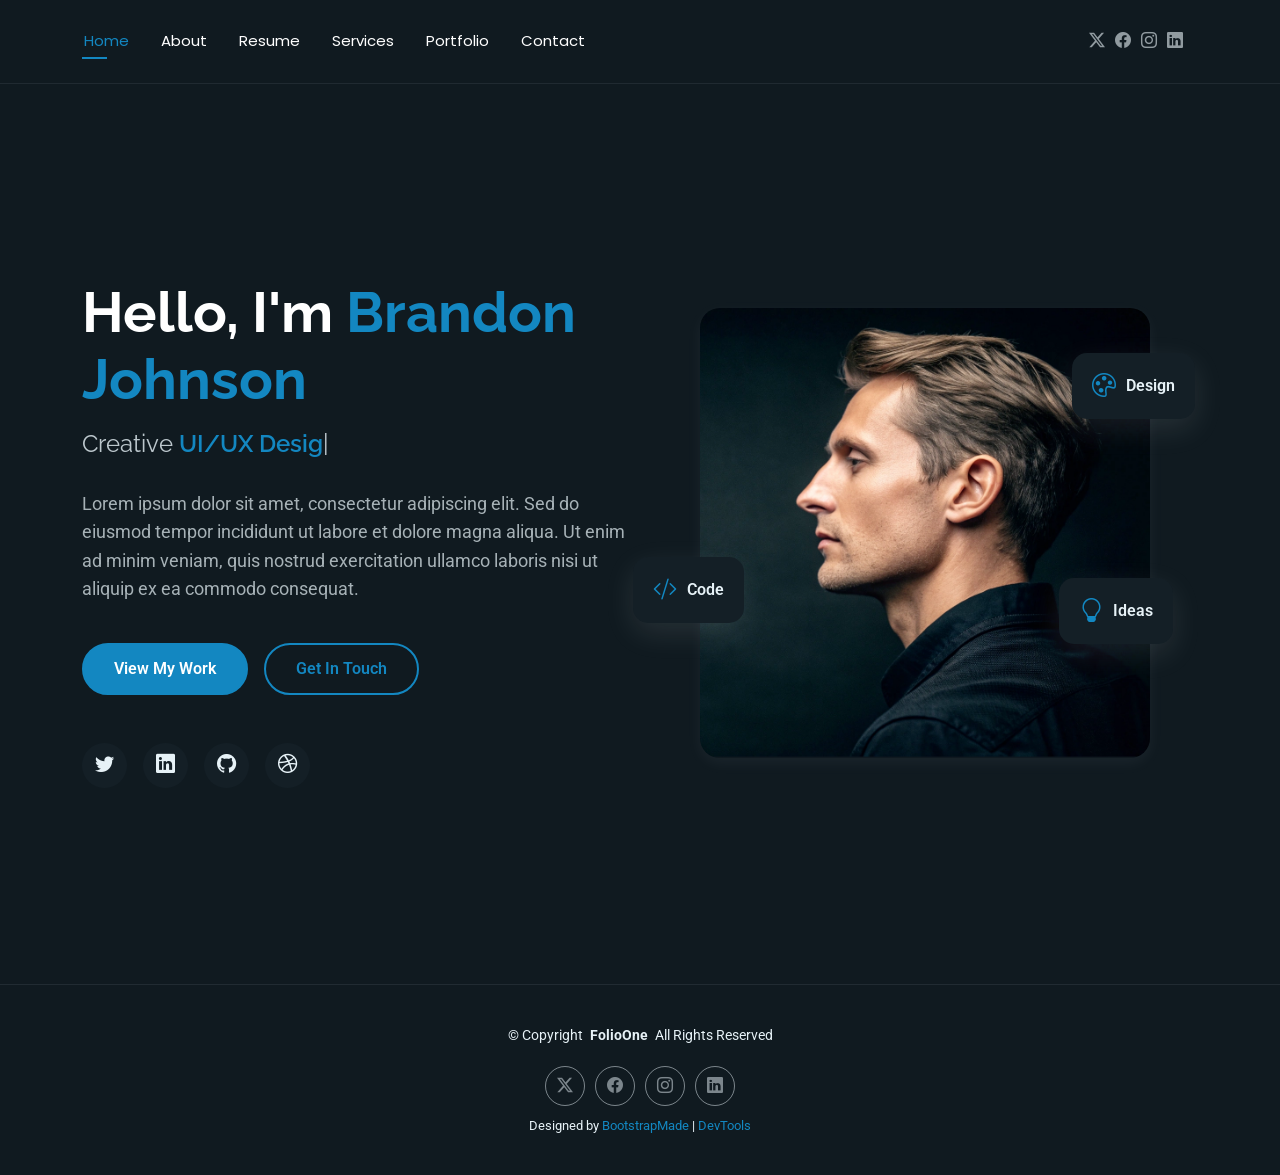
==== index.html @ 41c1fc4c "Summary (required): Add CV template files" ====
<!DOCTYPE html>
<html lang="en">

<head>
  <meta charset="utf-8">
  <meta content="width=device-width, initial-scale=1.0" name="viewport">
  <title>Index - FolioOne Bootstrap Template</title>
  <meta name="description" content="">
  <meta name="keywords" content="">

  <!-- Favicons -->
  <link href="assets/img/favicon.png" rel="icon">
  <link href="assets/img/apple-touch-icon.png" rel="apple-touch-icon">

  <!-- Fonts -->
  <link href="https://fonts.googleapis.com" rel="preconnect">
  <link href="https://fonts.gstatic.com" rel="preconnect" crossorigin>
  <link href="https://fonts.googleapis.com/css2?family=Roboto:ital,wght@0,100;0,300;0,400;0,500;0,700;0,900;1,100;1,300;1,400;1,500;1,700;1,900&family=Poppins:ital,wght@0,100;0,200;0,300;0,400;0,500;0,600;0,700;0,800;0,900;1,100;1,200;1,300;1,400;1,500;1,600;1,700;1,800;1,900&family=Raleway:ital,wght@0,100;0,200;0,300;0,400;0,500;0,600;0,700;0,800;0,900;1,100;1,200;1,300;1,400;1,500;1,600;1,700;1,800;1,900&display=swap" rel="stylesheet">

  <!-- Vendor CSS Files -->
  <link href="assets/vendor/bootstrap/css/bootstrap.min.css" rel="stylesheet">
  <link href="assets/vendor/bootstrap-icons/bootstrap-icons.css" rel="stylesheet">
  <link href="assets/vendor/aos/aos.css" rel="stylesheet">
  <link href="assets/vendor/swiper/swiper-bundle.min.css" rel="stylesheet">
  <link href="assets/vendor/glightbox/css/glightbox.min.css" rel="stylesheet">

  <!-- Main CSS File -->
  <link href="assets/css/main.css" rel="stylesheet">

  <!-- =======================================================
  * Template Name: FolioOne
  * Template URL: https://bootstrapmade.com/folioone-bootstrap-portfolio-website-template/
  * Updated: Aug 23 2025 with Bootstrap v5.3.7
  * Author: BootstrapMade.com
  * License: https://bootstrapmade.com/license/
  ======================================================== -->
</head>

<body class="index-page">

  <header id="header" class="header d-flex align-items-center light-background sticky-top">
    <div class="container position-relative d-flex align-items-center justify-content-between">

      <!-- <a href="index.html" class="logo d-flex align-items-center me-auto me-xl-0">
      <img src="assets/img/logo.webp" alt="">
      <h1 class="sitename">FolioOne</h1> 
    </a> -->

      <nav id="navmenu" class="navmenu">
        <ul>
          <li><a href="index.html" class="active">Home</a></li>
          <li><a href="about.html">About</a></li>
          <li><a href="resume.html">Resume</a></li>
          <li><a href="services.html">Services</a></li>
          <li><a href="portfolio.html">Portfolio</a></li>
          <li><a href="contact.html">Contact</a></li>
        </ul>
        <i class="mobile-nav-toggle d-xl-none bi bi-list"></i>
      </nav>

      <div class="header-social-links">
        <a href="#" class="twitter"><i class="bi bi-twitter-x"></i></a>
        <a href="#" class="facebook"><i class="bi bi-facebook"></i></a>
        <a href="#" class="instagram"><i class="bi bi-instagram"></i></a>
        <a href="#" class="linkedin"><i class="bi bi-linkedin"></i></a>
      </div>

    </div>
  </header>

  <main class="main">

    <!-- Hero Section -->
    <section id="hero" class="hero section">

      <div class="container" data-aos="fade-up" data-aos-delay="100">

        <div class="row gy-4 align-items-center">
          <div class="col-lg-6 order-2 order-lg-1">
            <div class="hero-content">
              <h1 data-aos="fade-up" data-aos-delay="200">Hello, I'm <span class="highlight">Brandon Johnson</span></h1>
              <h2 data-aos="fade-up" data-aos-delay="300">Creative <span class="typed" data-typed-items="UI/UX Designer, Web Developer, Digital Artist, Brand Strategist"></span></h2>
              <p data-aos="fade-up" data-aos-delay="400">Lorem ipsum dolor sit amet, consectetur adipiscing elit. Sed do eiusmod tempor incididunt ut labore et dolore magna aliqua. Ut enim ad minim veniam, quis nostrud exercitation ullamco laboris nisi ut aliquip ex ea commodo consequat.</p>
              <div class="hero-actions" data-aos="fade-up" data-aos-delay="500">
                <a href="portfolio.html" class="btn btn-primary">View My Work</a>
                <a href="contact.html" class="btn btn-outline">Get In Touch</a>
              </div>
              <div class="social-links" data-aos="fade-up" data-aos-delay="600">
                <a href="#"><i class="bi bi-twitter"></i></a>
                <a href="#"><i class="bi bi-linkedin"></i></a>
                <a href="#"><i class="bi bi-github"></i></a>
                <a href="#"><i class="bi bi-dribbble"></i></a>
              </div>
            </div>
          </div>
          <div class="col-lg-6 order-1 order-lg-2">
            <div class="hero-image" data-aos="zoom-in" data-aos-delay="300">
              <div class="image-wrapper">
                <img src="assets/img/profile/profile-square-11.webp" alt="Sarah Mitchell" class="img-fluid">
                <div class="floating-elements">
                  <div class="floating-card design" data-aos="fade-left" data-aos-delay="700">
                    <i class="bi bi-palette"></i>
                    <span>Design</span>
                  </div>
                  <div class="floating-card code" data-aos="fade-right" data-aos-delay="800">
                    <i class="bi bi-code-slash"></i>
                    <span>Code</span>
                  </div>
                  <div class="floating-card creativity" data-aos="fade-up" data-aos-delay="900">
                    <i class="bi bi-lightbulb"></i>
                    <span>Ideas</span>
                  </div>
                </div>
              </div>
            </div>
          </div>
        </div>

      </div>

    </section><!-- /Hero Section -->

  </main>

  <footer id="footer" class="footer">

    <div class="container">
      <div class="copyright text-center ">
        <p>© <span>Copyright</span> <strong class="px-1 sitename">FolioOne</strong> <span>All Rights Reserved<br></span></p>
      </div>
      <div class="social-links d-flex justify-content-center">
        <a href=""><i class="bi bi-twitter-x"></i></a>
        <a href=""><i class="bi bi-facebook"></i></a>
        <a href=""><i class="bi bi-instagram"></i></a>
        <a href=""><i class="bi bi-linkedin"></i></a>
      </div>
      <div class="credits">
        <!-- All the links in the footer should remain intact. -->
        <!-- You can delete the links only if you've purchased the pro version. -->
        <!-- Licensing information: https://bootstrapmade.com/license/ -->
        <!-- Purchase the pro version with working PHP/AJAX contact form: [buy-url] -->
        Designed by <a href="https://bootstrapmade.com/">BootstrapMade</a> | <a href="https://bootstrapmade.com/tools/">DevTools</a>
      </div>
    </div>

  </footer>

  <!-- Scroll Top -->
  <a href="#" id="scroll-top" class="scroll-top d-flex align-items-center justify-content-center"><i class="bi bi-arrow-up-short"></i></a>

  <!-- Preloader -->
  <div id="preloader"></div>

  <!-- Vendor JS Files -->
  <script src="assets/vendor/bootstrap/js/bootstrap.bundle.min.js"></script>
  <script src="assets/vendor/php-email-form/validate.js"></script>
  <script src="assets/vendor/aos/aos.js"></script>
  <script src="assets/vendor/typed.js/typed.umd.js"></script>
  <script src="assets/vendor/waypoints/noframework.waypoints.js"></script>
  <script src="assets/vendor/purecounter/purecounter_vanilla.js"></script>
  <script src="assets/vendor/swiper/swiper-bundle.min.js"></script>
  <script src="assets/vendor/imagesloaded/imagesloaded.pkgd.min.js"></script>
  <script src="assets/vendor/isotope-layout/isotope.pkgd.min.js"></script>
  <script src="assets/vendor/glightbox/js/glightbox.min.js"></script>

  <!-- Main JS File -->
  <script src="assets/js/main.js"></script>

</body>

</html>
---- assets/css/main.css ----
/**
* Template Name: FolioOne
* Template URL: https://bootstrapmade.com/folioone-bootstrap-portfolio-website-template/
* Updated: Aug 23 2025 with Bootstrap v5.3.7
* Author: BootstrapMade.com
* License: https://bootstrapmade.com/license/
*/

/*--------------------------------------------------------------
# Font & Color Variables
# Help: https://bootstrapmade.com/color-system/
--------------------------------------------------------------*/
/* Fonts */
:root {
  --default-font: "Roboto",  system-ui, -apple-system, "Segoe UI", Roboto, "Helvetica Neue", Arial, "Noto Sans", "Liberation Sans", sans-serif, "Apple Color Emoji", "Segoe UI Emoji", "Segoe UI Symbol", "Noto Color Emoji";
  --heading-font: "Raleway",  sans-serif;
  --nav-font: "Poppins",  sans-serif;
}

/* Global Colors - The following color variables are used throughout the website. Updating them here will change the color scheme of the entire website */
:root { 
  --background-color: #101a20; /* Background color for the entire website, including individual sections */
  --default-color: #e7f2f7; /* Default color used for the majority of the text content across the entire website */
  --heading-color: #ffffff; /* Color for headings, subheadings and title throughout the website */
  --accent-color: #1387c1; /* Accent color that represents your brand on the website. It's used for buttons, links, and other elements that need to stand out */
  --surface-color: #141f26; /* The surface color is used as a background of boxed elements within sections, such as cards, icon boxes, or other elements that require a visual separation from the global background. */
  --contrast-color: #ffffff; /* Contrast color for text, ensuring readability against backgrounds of accent, heading, or default colors. */
}

/* Nav Menu Colors - The following color variables are used specifically for the navigation menu. They are separate from the global colors to allow for more customization options */
:root {
  --nav-color: #ffffff;  /* The default color of the main navmenu links */
  --nav-hover-color: #1387c1; /* Applied to main navmenu links when they are hovered over or active */
  --nav-mobile-background-color: #213642; /* Used as the background color for mobile navigation menu */
  --nav-dropdown-background-color: #051117; /* Used as the background color for dropdown items that appear when hovering over primary navigation items */
  --nav-dropdown-color: #e7f2f7; /* Used for navigation links of the dropdown items in the navigation menu. */
  --nav-dropdown-hover-color: #1387c1; /* Similar to --nav-hover-color, this color is applied to dropdown navigation links when they are hovered over. */
}

/* Color Presets - These classes override global colors when applied to any section or element, providing reuse of the sam color scheme. */

.light-background {
  --background-color: #142027;
  --surface-color: #325264;
}

.dark-background {
  --background-color: #0b1419;
  --default-color: #ffffff;
  --heading-color: #ffffff;
  --surface-color: #252525;
  --contrast-color: #ffffff;
}

/* Smooth scroll */
:root {
  scroll-behavior: smooth;
}

/*--------------------------------------------------------------
# General Styling & Shared Classes
--------------------------------------------------------------*/
body {
  color: var(--default-color);
  background-color: var(--background-color);
  font-family: var(--default-font);
}

a {
  color: var(--accent-color);
  text-decoration: none;
  transition: 0.3s;
}

a:hover {
  color: color-mix(in srgb, var(--accent-color), transparent 25%);
  text-decoration: none;
}

h1,
h2,
h3,
h4,
h5,
h6 {
  color: var(--heading-color);
  font-family: var(--heading-font);
}

/* PHP Email Form Messages
------------------------------*/
.php-email-form .error-message {
  display: none;
  background: #df1529;
  color: #ffffff;
  text-align: left;
  padding: 15px;
  margin-bottom: 24px;
  font-weight: 600;
}

.php-email-form .sent-message {
  display: none;
  color: #ffffff;
  background: #059652;
  text-align: center;
  padding: 15px;
  margin-bottom: 24px;
  font-weight: 600;
}

.php-email-form .loading {
  display: none;
  background: var(--surface-color);
  text-align: center;
  padding: 15px;
  margin-bottom: 24px;
}

.php-email-form .loading:before {
  content: "";
  display: inline-block;
  border-radius: 50%;
  width: 24px;
  height: 24px;
  margin: 0 10px -6px 0;
  border: 3px solid var(--accent-color);
  border-top-color: var(--surface-color);
  animation: php-email-form-loading 1s linear infinite;
}

@keyframes php-email-form-loading {
  0% {
    transform: rotate(0deg);
  }

  100% {
    transform: rotate(360deg);
  }
}

/*--------------------------------------------------------------
# Global Header
--------------------------------------------------------------*/
.header {
  --background-color: rgba(255, 255, 255, 0);
  color: var(--default-color);
  background-color: var(--background-color);
  padding: 15px 0;
  transition: all 0.5s;
  z-index: 997;
  border-bottom: 1px solid color-mix(in srgb, var(--default-color), transparent 92%);
}

.header .logo {
  line-height: 1;
}

.header .logo img {
  max-height: 36px;
  margin-right: 8px;
}

.header .logo h1 {
  font-size: 32px;
  margin: 0;
  font-weight: 400;
  color: var(--heading-color);
}

.header .header-social-links {
  padding-right: 15px;
}

.header .header-social-links a {
  color: color-mix(in srgb, var(--default-color), transparent 40%);
  padding-left: 6px;
  display: inline-block;
  transition: 0.3s;
  font-size: 16px;
}

.header .header-social-links a:hover {
  color: var(--default-color);
}

.header .header-social-links a i {
  line-height: 0px;
}

@media (max-width: 1200px) {
  .header .logo {
    order: 1;
  }

  .header .header-social-links {
    order: 2;
  }

  .header .navmenu {
    order: 3;
  }
}

/* Global Header on Scroll
------------------------------*/
.scrolled .header {
  --background-color: rgba(16, 26, 32, 0.9);
}

/*--------------------------------------------------------------
# Navigation Menu
--------------------------------------------------------------*/
/* Desktop Navigation */
@media (min-width: 1200px) {
  .navmenu {
    padding: 0;
  }

  .navmenu ul {
    margin: 0;
    padding: 0;
    display: flex;
    list-style: none;
    align-items: center;
  }

  .navmenu li {
    position: relative;
  }

  .navmenu>ul>li {
    white-space: nowrap;
    padding: 15px 28px 15px 0;
  }

  .navmenu>ul>li:last-child {
    padding-right: 0;
  }

  .navmenu a,
  .navmenu a:focus {
    color: var(--nav-color);
    font-size: 15px;
    padding: 0 2px;
    font-family: var(--nav-font);
    font-weight: 400;
    display: flex;
    align-items: center;
    justify-content: space-between;
    white-space: nowrap;
    transition: 0.3s;
    position: relative;
  }

  .navmenu a i,
  .navmenu a:focus i {
    font-size: 12px;
    line-height: 0;
    margin-left: 5px;
    transition: 0.3s;
  }

  .navmenu>ul>li>a:before {
    content: "";
    position: absolute;
    height: 2px;
    bottom: -6px;
    left: 0;
    background-color: var(--nav-hover-color);
    visibility: hidden;
    width: 0px;
    transition: all 0.3s ease-in-out 0s;
  }

  .navmenu a:hover:before,
  .navmenu li:hover>a:before,
  .navmenu .active:before {
    visibility: visible;
    width: 25px;
  }

  .navmenu li:hover>a,
  .navmenu .active,
  .navmenu .active:focus {
    color: var(--nav-hover-color);
  }

  .navmenu .dropdown ul {
    margin: 0;
    padding: 10px 0;
    background: var(--nav-dropdown-background-color);
    display: block;
    position: absolute;
    visibility: hidden;
    left: -5px;
    top: 130%;
    opacity: 0;
    transition: 0.3s;
    border-radius: 4px;
    z-index: 99;
    box-shadow: 0px 0px 30px rgba(0, 0, 0, 0.1);
  }

  .navmenu .dropdown ul li {
    min-width: 200px;
  }

  .navmenu .dropdown ul a {
    padding: 10px 20px;
    font-size: 15px;
    text-transform: none;
    color: var(--nav-dropdown-color);
  }

  .navmenu .dropdown ul a i {
    font-size: 12px;
  }

  .navmenu .dropdown ul a:hover,
  .navmenu .dropdown ul .active:hover,
  .navmenu .dropdown ul li:hover>a {
    color: var(--nav-dropdown-hover-color);
  }

  .navmenu .dropdown:hover>ul {
    opacity: 1;
    top: 100%;
    visibility: visible;
  }

  .navmenu .dropdown .dropdown ul {
    top: 0;
    left: -90%;
    visibility: hidden;
  }

  .navmenu .dropdown .dropdown:hover>ul {
    opacity: 1;
    top: 0;
    left: -100%;
    visibility: visible;
  }
}

/* Mobile Navigation */
@media (max-width: 1199px) {
  .mobile-nav-toggle {
    color: var(--nav-color);
    font-size: 28px;
    line-height: 0;
    margin-right: 10px;
    cursor: pointer;
    transition: color 0.3s;
  }

  .navmenu {
    padding: 0;
    z-index: 9997;
  }

  .navmenu ul {
    display: none;
    list-style: none;
    position: absolute;
    inset: 60px 20px 20px 20px;
    padding: 10px 0;
    margin: 0;
    border-radius: 6px;
    background-color: var(--nav-mobile-background-color);
    border: 1px solid color-mix(in srgb, var(--default-color), transparent 90%);
    box-shadow: none;
    overflow-y: auto;
    transition: 0.3s;
    z-index: 9998;
  }

  .navmenu a,
  .navmenu a:focus {
    color: var(--nav-dropdown-color);
    padding: 10px 20px;
    font-family: var(--nav-font);
    font-size: 17px;
    font-weight: 500;
    display: flex;
    align-items: center;
    justify-content: space-between;
    white-space: nowrap;
    transition: 0.3s;
  }

  .navmenu a i,
  .navmenu a:focus i {
    font-size: 12px;
    line-height: 0;
    margin-left: 5px;
    width: 30px;
    height: 30px;
    display: flex;
    align-items: center;
    justify-content: center;
    border-radius: 50%;
    transition: 0.3s;
    background-color: color-mix(in srgb, var(--accent-color), transparent 90%);
  }

  .navmenu a i:hover,
  .navmenu a:focus i:hover {
    background-color: var(--accent-color);
    color: var(--contrast-color);
  }

  .navmenu a:hover,
  .navmenu .active,
  .navmenu .active:focus {
    color: var(--nav-dropdown-hover-color);
  }

  .navmenu .active i,
  .navmenu .active:focus i {
    background-color: var(--accent-color);
    color: var(--contrast-color);
    transform: rotate(180deg);
  }

  .navmenu .dropdown ul {
    position: static;
    display: none;
    z-index: 99;
    padding: 10px 0;
    margin: 10px 20px;
    background-color: var(--nav-dropdown-background-color);
    transition: all 0.5s ease-in-out;
  }

  .navmenu .dropdown ul ul {
    background-color: rgba(33, 37, 41, 0.1);
  }

  .navmenu .dropdown>.dropdown-active {
    display: block;
    background-color: rgba(33, 37, 41, 0.03);
  }

  .mobile-nav-active {
    overflow: hidden;
  }

  .mobile-nav-active .mobile-nav-toggle {
    color: #fff;
    position: absolute;
    font-size: 32px;
    top: 15px;
    right: 15px;
    margin-right: 0;
    z-index: 9999;
  }

  .mobile-nav-active .navmenu {
    position: fixed;
    overflow: hidden;
    inset: 0;
    background: rgba(33, 37, 41, 0.8);
    transition: 0.3s;
  }

  .mobile-nav-active .navmenu>ul {
    display: block;
  }
}

/*--------------------------------------------------------------
# Global Footer
--------------------------------------------------------------*/
.footer {
  color: var(--default-color);
  background-color: var(--background-color);
  font-size: 14px;
  padding: 40px 0;
  position: relative;
  border-top: 1px solid color-mix(in srgb, var(--default-color), transparent 92%);
}

.footer .copyright p {
  margin-bottom: 0;
}

.footer .social-links {
  margin-top: 20px;
}

.footer .social-links a {
  display: flex;
  align-items: center;
  justify-content: center;
  width: 40px;
  height: 40px;
  border-radius: 50%;
  border: 1px solid color-mix(in srgb, var(--default-color), transparent 50%);
  font-size: 16px;
  color: color-mix(in srgb, var(--default-color), transparent 50%);
  margin: 0 5px;
  transition: 0.3s;
}

.footer .social-links a:hover {
  color: var(--accent-color);
  border-color: var(--accent-color);
}

.footer .credits {
  margin-top: 10px;
  font-size: 13px;
  text-align: center;
}

/*--------------------------------------------------------------
# Preloader
--------------------------------------------------------------*/
#preloader {
  position: fixed;
  inset: 0;
  z-index: 9999;
  overflow: hidden;
  background-color: var(--background-color);
  transition: all 0.6s ease-out;
  width: 100%;
  height: 100vh;
}

#preloader:before,
#preloader:after {
  content: "";
  position: absolute;
  border: 4px solid var(--accent-color);
  border-radius: 50%;
  animation: animate-preloader 2s cubic-bezier(0, 0.2, 0.8, 1) infinite;
}

#preloader:after {
  animation-delay: -0.5s;
}

@keyframes animate-preloader {
  0% {
    width: 10px;
    height: 10px;
    top: calc(50% - 5px);
    left: calc(50% - 5px);
    opacity: 1;
  }

  100% {
    width: 72px;
    height: 72px;
    top: calc(50% - 36px);
    left: calc(50% - 36px);
    opacity: 0;
  }
}

/*--------------------------------------------------------------
# Scroll Top Button
--------------------------------------------------------------*/
.scroll-top {
  position: fixed;
  visibility: hidden;
  opacity: 0;
  right: 15px;
  bottom: -15px;
  z-index: 99999;
  background-color: var(--accent-color);
  width: 44px;
  height: 44px;
  border-radius: 50px;
  transition: all 0.4s;
}

.scroll-top i {
  font-size: 24px;
  color: var(--contrast-color);
  line-height: 0;
}

.scroll-top:hover {
  background-color: color-mix(in srgb, var(--accent-color), transparent 20%);
  color: var(--contrast-color);
}

.scroll-top.active {
  visibility: visible;
  opacity: 1;
  bottom: 15px;
}

/*--------------------------------------------------------------
# Disable aos animation delay on mobile devices
--------------------------------------------------------------*/
@media screen and (max-width: 768px) {
  [data-aos-delay] {
    transition-delay: 0 !important;
  }
}

/*--------------------------------------------------------------
# Global Page Titles & Breadcrumbs
--------------------------------------------------------------*/
.page-title {
  color: var(--default-color);
  background-color: var(--background-color);
  position: relative;
}

.page-title .heading {
  padding: 80px 0;
  border-top: 1px solid color-mix(in srgb, var(--default-color), transparent 90%);
}

.page-title .heading h1 {
  font-size: 38px;
  font-weight: 700;
}

.page-title nav {
  background-color: color-mix(in srgb, var(--default-color), transparent 96%);
  padding: 20px 0;
}

.page-title nav ol {
  display: flex;
  flex-wrap: wrap;
  list-style: none;
  padding: 0;
  margin: 0;
  font-size: 16px;
  font-weight: 400;
}

.page-title nav ol li+li {
  padding-left: 10px;
}

.page-title nav ol li+li::before {
  content: "/";
  display: inline-block;
  padding-right: 10px;
  color: color-mix(in srgb, var(--default-color), transparent 70%);
}

/*--------------------------------------------------------------
# Global Sections
--------------------------------------------------------------*/
section,
.section {
  color: var(--default-color);
  background-color: var(--background-color);
  padding: 60px 0;
  scroll-margin-top: 100px;
  overflow: clip;
}

@media (max-width: 1199px) {

  section,
  .section {
    scroll-margin-top: 66px;
  }
}

/*--------------------------------------------------------------
# Global Section Titles
--------------------------------------------------------------*/
.section-title {
  text-align: center;
  padding-bottom: 60px;
  position: relative;
}

.section-title h2 {
  font-size: 3.5rem;
  font-weight: 400;
  line-height: 1.2;
  color: var(--heading-color);
  margin-bottom: 1.5rem;
  letter-spacing: -1px;
}

@media (max-width: 768px) {
  .section-title h2 {
    font-size: 2.5rem;
  }
}

.section-title p {
  font-size: 1.125rem;
  line-height: 1.8;
  color: color-mix(in srgb, var(--default-color), transparent 25%);
  max-width: 900px;
  margin: 0 auto;
  text-wrap: balance;
}

/*--------------------------------------------------------------
# Hero Section
--------------------------------------------------------------*/
.hero {
  padding: 80px 0;
  min-height: 100vh;
  display: flex;
  align-items: center;
}

.hero .hero-content h1 {
  font-size: 3.5rem;
  font-weight: 700;
  margin-bottom: 1rem;
  line-height: 1.2;
}

.hero .hero-content h1 .highlight {
  color: var(--accent-color);
  position: relative;
}

.hero .hero-content h1 .highlight::after {
  content: "";
  position: absolute;
  bottom: 0;
  left: 0;
  width: 100%;
  height: 3px;
  background: linear-gradient(90deg, var(--accent-color), color-mix(in srgb, var(--accent-color), transparent 50%));
  border-radius: 2px;
}

@media (max-width: 768px) {
  .hero .hero-content h1 {
    font-size: 2.5rem;
  }
}

.hero .hero-content h2 {
  font-size: 1.5rem;
  font-weight: 400;
  margin-bottom: 2rem;
  color: color-mix(in srgb, var(--default-color), transparent 20%);
}

.hero .hero-content h2 .typed {
  color: var(--accent-color);
  font-weight: 600;
}

@media (max-width: 768px) {
  .hero .hero-content h2 {
    font-size: 1.25rem;
  }
}

.hero .hero-content p {
  font-size: 1.1rem;
  line-height: 1.6;
  margin-bottom: 2.5rem;
  color: color-mix(in srgb, var(--default-color), transparent 30%);
}

.hero .hero-actions {
  display: flex;
  gap: 1rem;
  margin-bottom: 3rem;
}

.hero .hero-actions .btn {
  padding: 12px 30px;
  border-radius: 50px;
  font-weight: 600;
  text-decoration: none;
  transition: all 0.3s ease;
  border: 2px solid;
}

.hero .hero-actions .btn.btn-primary {
  background: var(--accent-color);
  color: var(--contrast-color);
  border-color: var(--accent-color);
}

.hero .hero-actions .btn.btn-primary:hover {
  background: color-mix(in srgb, var(--accent-color), black 15%);
  border-color: color-mix(in srgb, var(--accent-color), black 15%);
  transform: translateY(-2px);
}

.hero .hero-actions .btn.btn-outline {
  background: transparent;
  color: var(--accent-color);
  border-color: var(--accent-color);
}

.hero .hero-actions .btn.btn-outline:hover {
  transform: translateY(-2px);
}

@media (max-width: 576px) {
  .hero .hero-actions {
    flex-direction: column;
  }

  .hero .hero-actions .btn {
    text-align: center;
  }
}

.hero .social-links {
  display: flex;
  gap: 1rem;
}

.hero .social-links a {
  width: 45px;
  height: 45px;
  background: var(--surface-color);
  border-radius: 50%;
  display: flex;
  align-items: center;
  justify-content: center;
  color: var(--default-color);
  font-size: 1.2rem;
  transition: all 0.3s ease;
}

.hero .social-links a:hover {
  background: var(--accent-color);
  color: var(--contrast-color);
  transform: translateY(-3px);
  box-shadow: 0 8px 25px color-mix(in srgb, var(--accent-color), transparent 70%);
}

.hero .hero-image {
  position: relative;
}

.hero .hero-image .image-wrapper {
  position: relative;
  max-width: 450px;
  margin: 0 auto;
}

.hero .hero-image .image-wrapper img {
  border-radius: 20px;
  box-shadow: 0 5px 15px color-mix(in srgb, var(--default-color), transparent 95%);
  transition: transform 0.3s ease;
}

.hero .hero-image .image-wrapper img:hover {
  transform: scale(1.02);
}

.hero .hero-image .floating-elements {
  position: absolute;
  top: 0;
  left: 0;
  right: 0;
  bottom: 0;
  pointer-events: none;
}

.hero .hero-image .floating-elements .floating-card {
  position: absolute;
  background: var(--surface-color);
  padding: 15px 20px;
  border-radius: 15px;
  box-shadow: 0 10px 30px color-mix(in srgb, var(--default-color), transparent 90%);
  display: flex;
  align-items: center;
  gap: 10px;
  font-weight: 600;
  animation: float 3s ease-in-out infinite;
}

.hero .hero-image .floating-elements .floating-card i {
  font-size: 1.5rem;
  color: var(--accent-color);
}

.hero .hero-image .floating-elements .floating-card.design {
  top: 10%;
  right: -10%;
  animation-delay: 0s;
}

.hero .hero-image .floating-elements .floating-card.code {
  bottom: 30%;
  left: -15%;
  animation-delay: 1s;
}

.hero .hero-image .floating-elements .floating-card.creativity {
  top: 60%;
  right: -5%;
  animation-delay: 2s;
}

@media (max-width: 992px) {
  .hero .hero-image .floating-elements .floating-card {
    display: none;
  }
}

@keyframes float {

  0%,
  100% {
    transform: translateY(0px);
  }

  50% {
    transform: translateY(-10px);
  }
}

@media (max-width: 992px) {
  .hero .hero-content {
    text-align: center;
    margin-bottom: 3rem;
  }
}

/*--------------------------------------------------------------
# About Section
--------------------------------------------------------------*/
.about .intro-content .eyebrow {
  display: inline-block;
  letter-spacing: 0.12em;
  text-transform: uppercase;
  font-size: 12px;
  color: color-mix(in srgb, var(--default-color), transparent 40%);
  margin-bottom: 16px;
}

.about .intro-content .headline {
  font-family: var(--heading-font);
  font-weight: 300;
  line-height: 1.2;
  font-size: clamp(28px, 4vw, 44px);
  margin: 0 0 24px 0;
}

.about .intro-content .lead {
  font-size: 18px;
  line-height: 1.8;
  color: color-mix(in srgb, var(--default-color), transparent 10%);
  margin-bottom: 24px;
}

.about .intro-content p {
  line-height: 1.8;
  margin-bottom: 24px;
  color: color-mix(in srgb, var(--default-color), transparent 5%);
}

.about .intro-content .cta-group {
  display: flex;
  gap: 24px;
  align-items: center;
  margin-top: 24px;
}

.about .intro-content .cta-group .btn-ghost {
  display: inline-flex;
  align-items: center;
  gap: 8px;
  padding: 12px 18px;
  border-radius: 6px;
  color: var(--accent-color);
  background: color-mix(in srgb, var(--accent-color), transparent 92%);
  border: 1px solid color-mix(in srgb, var(--accent-color), transparent 70%);
  transition: 0.3s ease-in-out;
}

.about .intro-content .cta-group .btn-ghost:hover,
.about .intro-content .cta-group .btn-ghost:focus {
  color: var(--contrast-color);
  background: var(--accent-color);
  border-color: var(--accent-color);
  outline: none;
  box-shadow: 0 0 0 3px color-mix(in srgb, var(--accent-color), transparent 70%);
}

.about .intro-content .cta-group .link-underline {
  display: inline-flex;
  align-items: center;
  gap: 8px;
  position: relative;
  color: var(--accent-color);
  padding-bottom: 4px;
  transition: 0.3s ease-in-out;
}

.about .intro-content .cta-group .link-underline::after {
  content: "";
  position: absolute;
  left: 0;
  right: 0;
  bottom: 0;
  height: 1px;
  background: color-mix(in srgb, var(--accent-color), transparent 40%);
  transform: scaleX(0.4);
  transform-origin: left;
  transition: 0.3s ease-in-out;
}

.about .intro-content .cta-group .link-underline:hover,
.about .intro-content .cta-group .link-underline:focus {
  color: color-mix(in srgb, var(--accent-color), transparent 10%);
  outline: none;
}

.about .intro-content .cta-group .link-underline:hover::after,
.about .intro-content .cta-group .link-underline:focus::after {
  transform: scaleX(1);
}

.about .profile-figure {
  margin: 0;
}

.about .profile-figure .profile-photo {
  width: 88%;
  max-width: 440px;
  border-radius: 18px;
  box-shadow: 0 10px 30px color-mix(in srgb, var(--default-color), transparent 92%);
  transform: translateY(0);
  transition: transform 0.3s ease-in-out;
}

.about .profile-figure .profile-caption {
  margin-top: 24px;
  display: flex;
  align-items: center;
  justify-content: center;
}

.about .profile-figure .profile-caption .meta {
  font-size: 14px;
  color: color-mix(in srgb, var(--default-color), transparent 20%);
}

.about .profile-figure .profile-caption .meta .funfact {
  font-size: 13px;
  margin-top: 4px;
  color: color-mix(in srgb, var(--default-color), transparent 35%);
}

.about .profile-figure:hover .profile-photo {
  transform: translateY(-4px);
}

.about .skill-item {
  padding: 24px;
  border-radius: 6px;
  transition: 0.3s ease-in-out;
  background: color-mix(in srgb, var(--surface-color), var(--accent-color) 2%);
  border: 1px solid color-mix(in srgb, var(--default-color), transparent 88%);
  height: 100%;
}

.about .skill-item i {
  font-size: 24px;
  color: var(--accent-color);
  margin-bottom: 16px;
  display: inline-block;
}

.about .skill-item h3 {
  font-size: 16px;
  margin-bottom: 6px;
  font-weight: 500;
}

.about .skill-item p {
  margin: 0;
  font-size: 14px;
  color: color-mix(in srgb, var(--default-color), transparent 25%);
}

.about .skill-item:hover {
  transform: translateY(-3px);
  border-color: color-mix(in srgb, var(--accent-color), transparent 60%);
  box-shadow: 0 10px 30px color-mix(in srgb, var(--default-color), transparent 92%);
}

.about .timeline-item {
  position: relative;
  padding-left: 26px;
}

.about .timeline-item time {
  display: inline-block;
  font-size: 12px;
  letter-spacing: 0.08em;
  text-transform: uppercase;
  color: color-mix(in srgb, var(--default-color), transparent 45%);
  margin-bottom: 6px;
}

.about .timeline-item h4 {
  font-size: 18px;
  font-weight: 400;
  margin: 0 0 6px;
}

.about .timeline-item p {
  font-size: 14px;
  color: color-mix(in srgb, var(--default-color), transparent 25%);
  margin: 0;
}

.about .timeline-item .dot {
  position: absolute;
  left: 0;
  top: 4px;
  width: 10px;
  height: 10px;
  border-radius: 50%;
  background: var(--accent-color);
  box-shadow: 0 0 0 6px color-mix(in srgb, var(--accent-color), transparent 80%);
}

.about .personal-quote {
  padding: 24px 0;
}

.about .personal-quote p {
  font-family: var(--heading-font);
  font-weight: 300;
  font-size: clamp(20px, 3vw, 28px);
  line-height: 1.5;
  color: color-mix(in srgb, var(--default-color), transparent 5%);
  margin: 0 auto;
  max-width: 800px;
}

.about .fact-pill {
  display: flex;
  align-items: center;
  justify-content: center;
  gap: 10px;
  padding: 10px 14px;
  border-radius: 999px;
  border: 1px solid color-mix(in srgb, var(--default-color), transparent 85%);
  background: var(--surface-color);
  color: color-mix(in srgb, var(--default-color), transparent 10%);
  transition: 0.3s ease-in-out;
}

.about .fact-pill i {
  color: var(--accent-color);
}

.about .fact-pill span {
  font-size: 14px;
}

.about .fact-pill:hover {
  transform: translateY(-2px);
  border-color: color-mix(in srgb, var(--accent-color), transparent 60%);
  box-shadow: 0 10px 30px color-mix(in srgb, var(--default-color), transparent 92%);
}

.about .fact-pill:focus-within {
  box-shadow: 0 0 0 3px color-mix(in srgb, var(--accent-color), transparent 70%);
}

@media (max-width: 992px) {
  .about .profile-figure {
    text-align: center !important;
  }

  .about .profile-figure .profile-photo {
    width: 72%;
  }

  .about .intro-content .cta-group {
    flex-wrap: wrap;
  }
}

@media (max-width: 576px) {
  .about .profile-figure .profile-photo {
    width: 100%;
  }
}

/*--------------------------------------------------------------
# Skills Section
--------------------------------------------------------------*/
.skills .skill-box {
  background-color: var(--surface-color);
  padding: 2rem;
  border-radius: 8px;
  box-shadow: 0 0 20px rgba(0, 0, 0, 0.05);
}

.skills .skill-box h3 {
  font-size: 1.2rem;
  margin-bottom: 1rem;
  font-weight: 600;
}

.skills .skill-box p {
  font-size: 0.9rem;
  margin-bottom: 0.8rem;
  opacity: 0.6;
}

.skills .skill-box .progress {
  background-color: color-mix(in srgb, var(--accent-color), transparent 85%);
  border-radius: 50px;
  height: 8px;
  margin-top: 5px;
  overflow: hidden;
}

.skills .skill-box .progress .progress-bar {
  background-color: var(--accent-color);
  height: 100%;
  position: relative;
  border-radius: 50px;
  transition: 0.9s;
  width: 1px;
}

/*--------------------------------------------------------------
# Stats Section
--------------------------------------------------------------*/
.stats .avatars {
  position: relative;
}

.stats .avatars img {
  width: 60px;
  height: 60px;
  border: 3px solid var(--accent-color);
  margin-right: -15px;
  transition: transform 0.3s ease;
}

.stats .avatars img:hover {
  transform: translateY(-5px);
  z-index: 2;
}

.stats .counters h2 {
  color: var(--heading-color);
  font-size: 48px;
  font-weight: 700;
  margin-bottom: 10px;
}

.stats .counters h2 span {
  display: inline-block;
}

.stats .counters p {
  color: var(--default-color);
  font-size: 18px;
  margin: 0;
  opacity: 0.9;
}

@media (max-width: 991px) {
  .stats .row {
    text-align: center;
  }

  .stats .avatars {
    justify-content: center;
    margin-bottom: 40px;
  }

  .stats .counters h2 {
    font-size: 36px;
  }

  .stats .counters p {
    font-size: 16px;
  }

  .stats .counters .col-md-4 {
    margin-bottom: 30px;
  }

  .stats .counters .col-md-4:last-child {
    margin-bottom: 0;
  }
}

@media (max-width: 576px) {
  .stats {
    padding: 60px 0;
  }

  .stats .avatars {
    flex-wrap: wrap;
    justify-content: center;
  }

  .stats .avatars img {
    margin: 0 -8px;
  }
}

/*--------------------------------------------------------------
# Testimonials Section
--------------------------------------------------------------*/
.testimonials .testimonials-carousel,
.testimonials .testimonials-slider {
  overflow: hidden;
}

.testimonials .testimonial-item .testimonial-content {
  border-left: 3px solid var(--accent-color);
  padding-left: 30px;
}

.testimonials .testimonial-item .testimonial-img {
  border-radius: 50%;
  border: 4px solid var(--background-color);
  margin: 0 auto;
}

.testimonials .testimonial-item h3 {
  font-size: 20px;
  font-weight: bold;
  margin: 10px 0 5px 0;
}

.testimonials .testimonial-item h4 {
  font-size: 14px;
  color: color-mix(in srgb, var(--default-color), transparent 40%);
  margin: 0 0 10px 0;
}

.testimonials .testimonial-item .stars i {
  color: #ffc107;
  margin: 0 1px;
}

.testimonials .testimonial-item .quote-icon-left,
.testimonials .testimonial-item .quote-icon-right {
  color: color-mix(in srgb, var(--accent-color), transparent 50%);
  font-size: 26px;
  line-height: 0;
}

.testimonials .testimonial-item .quote-icon-left {
  display: inline-block;
  left: -5px;
  position: relative;
}

.testimonials .testimonial-item .quote-icon-right {
  display: inline-block;
  right: -5px;
  position: relative;
  top: 10px;
  transform: scale(-1, -1);
}

.testimonials .testimonial-item p {
  font-style: italic;
}

.testimonials .swiper-wrapper {
  height: auto;
}

.testimonials .swiper-pagination {
  margin-top: 30px;
  position: relative;
}

.testimonials .swiper-pagination .swiper-pagination-bullet {
  width: 12px;
  height: 12px;
  background-color: color-mix(in srgb, var(--default-color), transparent 85%);
  opacity: 1;
}

.testimonials .swiper-pagination .swiper-pagination-bullet-active {
  background-color: var(--accent-color);
}

/*--------------------------------------------------------------
# Resume Section
--------------------------------------------------------------*/
.resume .resume-item {
  margin-bottom: 3rem;
}

.resume .resume-item .resume-title {
  font-size: 1.75rem;
  font-weight: 700;
  margin-bottom: 1.5rem;
  padding-bottom: 1.5rem;
  position: relative;
  color: var(--heading-color);
}

.resume .resume-item .resume-title::after {
  content: "";
  position: absolute;
  display: block;
  width: 50px;
  height: 3px;
  background: var(--accent-color);
  bottom: 0;
  left: 0;
}

.resume .resume-item .resume-content {
  padding-left: 1.25rem;
  border-left: 2px solid color-mix(in srgb, var(--accent-color), transparent 85%);
}

.resume .resume-item article {
  position: relative;
  margin-bottom: 2.5rem;
}

.resume .resume-item article::before {
  content: "";
  position: absolute;
  width: 16px;
  height: 16px;
  border-radius: 50%;
  left: -1.8rem;
  top: 0.25rem;
  background: var(--background-color);
  border: 2px solid var(--accent-color);
}

.resume .resume-item article h4 {
  font-size: 1.25rem;
  font-weight: 600;
  margin-bottom: 0.5rem;
  color: var(--heading-color);
}

.resume .resume-item article h5 {
  font-size: 1rem;
  background: color-mix(in srgb, var(--accent-color), transparent 92%);
  padding: 0.375rem 0.75rem;
  display: inline-block;
  font-weight: 600;
  margin: 0.5rem 0;
  color: var(--accent-color);
  border-radius: 4px;
}

.resume .resume-item article .institution,
.resume .resume-item article .company {
  font-size: 1rem;
  margin-bottom: 1rem;
  color: color-mix(in srgb, var(--default-color), transparent 25%);
}

.resume .resume-item article p {
  margin-bottom: 1rem;
}

.resume .resume-item article ul {
  padding-left: 1.25rem;
  margin-bottom: 0;
}

.resume .resume-item article ul li {
  padding-bottom: 0.75rem;
  position: relative;
}

.resume .resume-item article ul li:last-child {
  padding-bottom: 0;
}

.resume .skill-item {
  margin-bottom: 2rem;
}

.resume .skill-item h4 {
  font-size: 1rem;
  font-weight: 600;
  margin-bottom: 0.75rem;
  color: var(--heading-color);
}

.resume .skill-item .progress {
  height: 0.75rem;
  background-color: color-mix(in srgb, var(--accent-color), transparent 92%);
  border-radius: 1rem;
  overflow: visible;
}

.resume .skill-item .progress .progress-bar {
  background-color: var(--accent-color);
  position: relative;
  border-radius: 1rem;
  width: 0;
  transition: width 1s ease;
}

.resume .skill-item .progress .progress-bar::after {
  content: attr(aria-valuenow) "%";
  position: absolute;
  right: 0;
  top: -1.75rem;
  font-size: 0.875rem;
  font-weight: 600;
  color: var(--accent-color);
}

@media (max-width: 991.98px) {
  .resume .resume-item {
    margin-bottom: 2rem;
  }
}

@media (max-width: 767.98px) {
  .resume .resume-content {
    padding-left: 1rem !important;
  }

  .resume article::before {
    left: -2rem !important;
  }
}

/*--------------------------------------------------------------
# Services Section
--------------------------------------------------------------*/
.services .service-item {
  display: flex;
  background-color: var(--surface-color);
  border-radius: 12px;
  padding: 2rem;
  height: 100%;
  position: relative;
  overflow: hidden;
  box-shadow: 0 5px 20px rgba(0, 0, 0, 0.03);
  transition: all 0.4s ease;
}

.services .service-item::before {
  content: "";
  position: absolute;
  left: 0;
  top: 0;
  height: 100%;
  width: 4px;
  background-color: var(--accent-color);
  transform: scaleY(0);
  transform-origin: bottom;
  transition: transform 0.4s cubic-bezier(0.65, 0, 0.35, 1);
}

.services .service-item:hover {
  box-shadow: 0 10px 30px rgba(0, 0, 0, 0.08);
  transform: translateY(-5px);
}

.services .service-item:hover::before {
  transform: scaleY(1);
}

.services .service-item:hover .service-icon {
  background-color: var(--accent-color);
  color: var(--contrast-color);
  transform: rotateY(180deg);
}

.services .service-item:hover .service-icon i {
  transform: rotateY(180deg);
}

.services .service-item:hover .service-link i {
  transform: translateX(5px);
}

.services .service-icon {
  flex-shrink: 0;
  width: 70px;
  height: 70px;
  border-radius: 12px;
  background-color: color-mix(in srgb, var(--accent-color), transparent 90%);
  color: var(--accent-color);
  display: flex;
  align-items: center;
  justify-content: center;
  margin-right: 1.5rem;
  transition: all 0.5s ease;
}

.services .service-icon i {
  font-size: 2rem;
  transition: transform 0.5s ease;
}

.services .service-content {
  flex-grow: 1;
}

.services .service-content h3 {
  font-size: 1.4rem;
  margin-bottom: 1rem;
  font-weight: 700;
  color: var(--heading-color);
}

.services .service-content p {
  margin-bottom: 1.25rem;
  color: color-mix(in srgb, var(--default-color), transparent 20%);
}

.services .service-link {
  display: inline-flex;
  align-items: center;
  color: var(--accent-color);
  font-weight: 600;
  text-decoration: none;
  transition: color 0.3s ease;
}

.services .service-link span {
  margin-right: 0.5rem;
}

.services .service-link i {
  transition: transform 0.3s ease;
}

.services .service-link:hover {
  color: color-mix(in srgb, var(--accent-color), transparent 25%);
}

@media (max-width: 767.98px) {
  .services .service-item {
    padding: 1.5rem;
    margin-bottom: 1rem;
  }

  .services .service-icon {
    width: 60px;
    height: 60px;
    margin-right: 1rem;
  }

  .services .service-icon i {
    font-size: 1.5rem;
  }

  .services .service-content h3 {
    font-size: 1.2rem;
    margin-bottom: 0.75rem;
  }

  .services .service-content p {
    margin-bottom: 1rem;
    font-size: 0.95rem;
  }
}

@media (max-width: 575.98px) {
  .services .service-item {
    flex-direction: column;
    text-align: center;
  }

  .services .service-item::before {
    width: 100%;
    height: 4px;
    transform: scaleX(0);
    transform-origin: left;
  }

  .services .service-item:hover::before {
    transform: scaleX(1);
  }

  .services .service-icon {
    margin-right: 0;
    margin-bottom: 1.25rem;
  }

  .services .service-link {
    justify-content: center;
  }
}

/*--------------------------------------------------------------
# Service Details Section
--------------------------------------------------------------*/
.service-details .service-hero {
  margin-bottom: 4rem;
}

.service-details .service-hero .service-meta {
  display: flex;
  align-items: center;
  gap: 1rem;
  margin-bottom: 1.5rem;
}

.service-details .service-hero .service-meta .service-category {
  background: color-mix(in srgb, var(--accent-color), transparent 85%);
  color: var(--accent-color);
  padding: 0.5rem 1rem;
  border-radius: 20px;
  font-size: 0.85rem;
  font-weight: 500;
  letter-spacing: 0.5px;
}

.service-details .service-hero .service-meta .reading-time {
  color: color-mix(in srgb, var(--default-color), transparent 50%);
  font-size: 0.9rem;
  font-weight: 300;
}

.service-details .service-hero h1 {
  font-size: 3.5rem;
  font-weight: 300;
  line-height: 1.2;
  margin-bottom: 1.5rem;
  color: var(--heading-color);
  letter-spacing: -0.02em;
}

.service-details .service-hero .service-description {
  font-size: 1.25rem;
  line-height: 1.7;
  color: color-mix(in srgb, var(--default-color), transparent 25%);
  font-weight: 300;
  margin: 0;
}

.service-details .service-visual {
  margin-bottom: 4rem;
  overflow: hidden;
  border-radius: 4px;
}

.service-details .service-visual img {
  width: 100%;
  height: 400px;
  object-fit: cover;
  transition: transform 0.5s ease;
}

.service-details .service-visual img:hover {
  transform: scale(1.02);
}

.service-details .service-narrative {
  margin-bottom: 5rem;
}

.service-details .service-narrative h3 {
  font-size: 2rem;
  font-weight: 300;
  margin-bottom: 2rem;
  color: var(--heading-color);
  letter-spacing: -0.01em;
}

.service-details .service-narrative p {
  font-size: 1.1rem;
  line-height: 1.8;
  margin-bottom: 2rem;
  color: var(--default-color);
  font-weight: 300;
}

.service-details .benefits-grid {
  display: grid;
  grid-template-columns: repeat(auto-fit, minmax(280px, 1fr));
  gap: 2.5rem;
  margin-top: 3rem;
}

.service-details .benefits-grid .benefit-card {
  text-align: center;
  padding: 0;
}

.service-details .benefits-grid .benefit-card .benefit-icon {
  width: 60px;
  height: 60px;
  background: color-mix(in srgb, var(--accent-color), transparent 90%);
  border-radius: 50%;
  display: flex;
  align-items: center;
  justify-content: center;
  margin: 0 auto 1.5rem;
  transition: all 0.3s ease;
}

.service-details .benefits-grid .benefit-card .benefit-icon i {
  font-size: 1.5rem;
  color: var(--accent-color);
}

.service-details .benefits-grid .benefit-card:hover .benefit-icon {
  background: var(--accent-color);
  transform: translateY(-2px);
}

.service-details .benefits-grid .benefit-card:hover .benefit-icon i {
  color: var(--contrast-color);
}

.service-details .benefits-grid .benefit-card h4 {
  font-size: 1.2rem;
  font-weight: 400;
  margin-bottom: 1rem;
  color: var(--heading-color);
}

.service-details .benefits-grid .benefit-card p {
  font-size: 1rem;
  line-height: 1.6;
  color: color-mix(in srgb, var(--default-color), transparent 30%);
  margin: 0;
}

.service-details .timeline-section {
  margin-bottom: 4rem;
}

.service-details .timeline-section h3 {
  font-size: 2rem;
  font-weight: 300;
  margin-bottom: 3rem;
  color: var(--heading-color);
  letter-spacing: -0.01em;
}

.service-details .timeline-section .timeline {
  position: relative;
}

.service-details .timeline-section .timeline::before {
  content: "";
  position: absolute;
  left: 30px;
  top: 0;
  bottom: 0;
  width: 1px;
  background: color-mix(in srgb, var(--default-color), transparent 85%);
}

.service-details .timeline-section .timeline .timeline-item {
  position: relative;
  padding-left: 80px;
  margin-bottom: 3rem;
}

.service-details .timeline-section .timeline .timeline-item:last-child {
  margin-bottom: 0;
}

.service-details .timeline-section .timeline .timeline-item .timeline-marker {
  position: absolute;
  left: 0;
  top: 0;
  width: 60px;
  height: 60px;
  background: var(--surface-color);
  border: 2px solid color-mix(in srgb, var(--accent-color), transparent 70%);
  border-radius: 50%;
  display: flex;
  align-items: center;
  justify-content: center;
  z-index: 1;
}

.service-details .timeline-section .timeline .timeline-item .timeline-marker span {
  font-size: 1.2rem;
  font-weight: 500;
  color: var(--accent-color);
}

.service-details .timeline-section .timeline .timeline-item .timeline-content h4 {
  font-size: 1.3rem;
  font-weight: 400;
  margin-bottom: 0.75rem;
  color: var(--heading-color);
}

.service-details .timeline-section .timeline .timeline-item .timeline-content p {
  font-size: 1rem;
  line-height: 1.6;
  margin-bottom: 0.5rem;
  color: var(--default-color);
}

.service-details .timeline-section .timeline .timeline-item .timeline-content small {
  color: color-mix(in srgb, var(--default-color), transparent 40%);
  font-size: 0.9rem;
  font-weight: 500;
}

.service-details .service-sidebar {
  padding-left: 2rem;
}

@media (max-width: 992px) {
  .service-details .service-sidebar {
    padding-left: 0;
    margin-top: 4rem;
  }
}

.service-details .overview-card,
.service-details .success-story,
.service-details .consultation-form {
  background: var(--surface-color);
  border-radius: 8px;
  padding: 2.5rem;
  margin-bottom: 2.5rem;
  border: 1px solid color-mix(in srgb, var(--default-color), transparent 93%);
  transition: all 0.3s ease;
}

.service-details .overview-card:hover,
.service-details .success-story:hover,
.service-details .consultation-form:hover {
  border-color: color-mix(in srgb, var(--accent-color), transparent 80%);
}

.service-details .overview-card .overview-header h4 {
  font-size: 1.4rem;
  font-weight: 400;
  margin-bottom: 2rem;
  color: var(--heading-color);
}

.service-details .overview-card .overview-stats {
  display: grid;
  grid-template-columns: repeat(3, 1fr);
  gap: 1.5rem;
  margin-bottom: 2rem;
}

.service-details .overview-card .overview-stats .stat-item {
  text-align: center;
}

.service-details .overview-card .overview-stats .stat-item .stat-number {
  font-size: 2rem;
  font-weight: 300;
  color: var(--accent-color);
  line-height: 1;
  margin-bottom: 0.5rem;
}

.service-details .overview-card .overview-stats .stat-item .stat-label {
  font-size: 0.85rem;
  color: color-mix(in srgb, var(--default-color), transparent 40%);
  font-weight: 500;
  text-transform: uppercase;
  letter-spacing: 0.5px;
}

.service-details .overview-card .overview-details {
  border-top: 1px solid color-mix(in srgb, var(--default-color), transparent 90%);
  padding-top: 1.5rem;
}

.service-details .overview-card .overview-details .detail-row {
  display: flex;
  justify-content: space-between;
  align-items: center;
  margin-bottom: 1rem;
}

.service-details .overview-card .overview-details .detail-row:last-child {
  margin-bottom: 0;
}

.service-details .overview-card .overview-details .detail-row .detail-label {
  font-size: 0.95rem;
  color: color-mix(in srgb, var(--default-color), transparent 30%);
  font-weight: 400;
}

.service-details .overview-card .overview-details .detail-row .detail-value {
  font-size: 0.95rem;
  color: var(--heading-color);
  font-weight: 500;
}

.service-details .success-story .story-quote p {
  font-size: 1.1rem;
  line-height: 1.7;
  color: color-mix(in srgb, var(--default-color), transparent 20%);
  font-style: italic;
  margin-bottom: 2rem;
}

.service-details .success-story .story-author {
  display: flex;
  align-items: center;
  gap: 1rem;
  margin-bottom: 1.5rem;
}

.service-details .success-story .story-author .author-avatar {
  width: 50px;
  height: 50px;
  border-radius: 50%;
  object-fit: cover;
}

.service-details .success-story .story-author .author-details h5 {
  font-size: 1rem;
  font-weight: 500;
  margin-bottom: 0.25rem;
  color: var(--heading-color);
}

.service-details .success-story .story-author .author-details span {
  display: block;
  font-size: 0.9rem;
  color: color-mix(in srgb, var(--default-color), transparent 40%);
  margin-bottom: 0.25rem;
}

.service-details .success-story .story-author .author-details small {
  font-size: 0.8rem;
  color: color-mix(in srgb, var(--default-color), transparent 50%);
}

.service-details .success-story .story-metrics {
  display: grid;
  grid-template-columns: repeat(2, 1fr);
  gap: 1rem;
  padding-top: 1.5rem;
  border-top: 1px solid color-mix(in srgb, var(--default-color), transparent 90%);
}

.service-details .success-story .story-metrics .metric {
  text-align: center;
}

.service-details .success-story .story-metrics .metric .metric-value {
  font-size: 1.5rem;
  font-weight: 500;
  color: var(--accent-color);
  display: block;
  margin-bottom: 0.25rem;
}

.service-details .success-story .story-metrics .metric .metric-label {
  font-size: 0.8rem;
  color: color-mix(in srgb, var(--default-color), transparent 40%);
  text-transform: uppercase;
  letter-spacing: 0.5px;
}

.service-details .consultation-form .form-header {
  margin-bottom: 2rem;
}

.service-details .consultation-form .form-header h4 {
  font-size: 1.4rem;
  font-weight: 400;
  margin-bottom: 0.75rem;
  color: var(--heading-color);
}

.service-details .consultation-form .form-header p {
  font-size: 0.95rem;
  line-height: 1.6;
  color: color-mix(in srgb, var(--default-color), transparent 30%);
  margin: 0;
}

.service-details .consultation-form .form-group {
  margin-bottom: 1.5rem;
}

.service-details .consultation-form .form-input {
  width: 100%;
  padding: 1rem;
  border: 1px solid color-mix(in srgb, var(--default-color), transparent 85%);
  border-radius: 4px;
  font-size: 0.95rem;
  transition: all 0.3s ease;
  background: transparent;
}

.service-details .consultation-form .form-input:focus {
  outline: none;
  border-color: var(--accent-color);
  box-shadow: 0 0 0 3px color-mix(in srgb, var(--accent-color), transparent 90%);
}

.service-details .consultation-form input[type=text],
.service-details .consultation-form input[type=email],
.service-details .consultation-form input[type=tel],
.service-details .consultation-form select,
.service-details .consultation-form textarea {
  color: var(--default-color);
  background-color: var(--surface-color);
  font-size: 14px;
  border-color: color-mix(in srgb, var(--default-color), transparent 80%);
}

.service-details .consultation-form input[type=text]:focus,
.service-details .consultation-form input[type=email]:focus,
.service-details .consultation-form input[type=tel]:focus,
.service-details .consultation-form select:focus,
.service-details .consultation-form textarea:focus {
  border-color: var(--accent-color);
}

.service-details .consultation-form input[type=text]::placeholder,
.service-details .consultation-form input[type=email]::placeholder,
.service-details .consultation-form input[type=tel]::placeholder,
.service-details .consultation-form select::placeholder,
.service-details .consultation-form textarea::placeholder {
  color: color-mix(in srgb, var(--default-color), transparent 70%);
}

.service-details .consultation-form .btn-consultation {
  background: var(--accent-color);
  color: var(--contrast-color);
  border: none;
  padding: 1rem 2rem;
  border-radius: 4px;
  font-size: 0.95rem;
  font-weight: 500;
  width: 100%;
  display: flex;
  align-items: center;
  justify-content: center;
  gap: 0.5rem;
  transition: all 0.3s ease;
  text-transform: none;
}

.service-details .consultation-form .btn-consultation:hover {
  background: color-mix(in srgb, var(--accent-color), transparent 10%);
  transform: translateY(-1px);
}

.service-details .consultation-form .btn-consultation i {
  font-size: 0.9rem;
}

@media (max-width: 768px) {
  .service-details .service-hero h1 {
    font-size: 2.5rem;
  }

  .service-details .service-hero .service-description {
    font-size: 1.1rem;
  }

  .service-details .service-visual img {
    height: 250px;
  }

  .service-details .benefits-grid {
    grid-template-columns: 1fr;
    gap: 2rem;
  }

  .service-details .timeline-section .timeline::before {
    left: 20px;
  }

  .service-details .timeline-section .timeline .timeline-item {
    padding-left: 60px;
  }

  .service-details .timeline-section .timeline .timeline-item .timeline-marker {
    width: 40px;
    height: 40px;
  }

  .service-details .timeline-section .timeline .timeline-item .timeline-marker span {
    font-size: 1rem;
  }

  .service-details .overview-card .overview-stats {
    grid-template-columns: 1fr;
    gap: 1rem;
  }
}

/*--------------------------------------------------------------
# Portfolio Section
--------------------------------------------------------------*/
.portfolio .portfolio-filters {
  display: flex;
  justify-content: center;
  flex-wrap: wrap;
  gap: 10px;
  margin-bottom: 30px;
  padding: 0;
  list-style: none;
}

.portfolio .portfolio-filters li {
  padding: 8px 20px;
  font-size: 0.95rem;
  font-weight: 500;
  border-radius: 30px;
  cursor: pointer;
  transition: all 0.3s ease;
  background-color: color-mix(in srgb, var(--accent-color), transparent 90%);
  color: var(--accent-color);
}

.portfolio .portfolio-filters li:hover {
  background-color: color-mix(in srgb, var(--accent-color), transparent 80%);
}

.portfolio .portfolio-filters li.filter-active {
  background-color: var(--accent-color);
  color: var(--contrast-color);
}

.portfolio .portfolio-card {
  background-color: var(--surface-color);
  border-radius: 10px;
  overflow: hidden;
  box-shadow: 0 5px 15px rgba(0, 0, 0, 0.05);
  margin-bottom: 30px;
  transition: all 0.3s ease;
}

.portfolio .portfolio-card:hover {
  transform: translateY(-10px);
  box-shadow: 0 10px 30px rgba(0, 0, 0, 0.1);
}

.portfolio .portfolio-card:hover .portfolio-img .portfolio-overlay {
  opacity: 1;
}

.portfolio .portfolio-card:hover .portfolio-img img {
  transform: scale(1.1);
}

.portfolio .portfolio-card .portfolio-img {
  position: relative;
  overflow: hidden;
}

.portfolio .portfolio-card .portfolio-img img {
  width: 100%;
  height: auto;
  transition: transform 0.5s ease;
}

.portfolio .portfolio-card .portfolio-img .portfolio-overlay {
  position: absolute;
  top: 0;
  left: 0;
  width: 100%;
  height: 100%;
  background: rgba(0, 0, 0, 0.6);
  display: flex;
  align-items: center;
  justify-content: center;
  gap: 15px;
  opacity: 0;
  transition: all 0.3s ease;
}

.portfolio .portfolio-card .portfolio-img .portfolio-overlay a {
  width: 45px;
  height: 45px;
  background-color: var(--accent-color);
  color: var(--contrast-color);
  border-radius: 50%;
  display: flex;
  align-items: center;
  justify-content: center;
  font-size: 1.2rem;
  transition: all 0.3s ease;
}

.portfolio .portfolio-card .portfolio-img .portfolio-overlay a:hover {
  background-color: color-mix(in srgb, var(--accent-color), #fff 20%);
  transform: translateY(-5px);
}

.portfolio .portfolio-card .portfolio-info {
  padding: 20px;
}

.portfolio .portfolio-card .portfolio-info h4 {
  font-size: 1.2rem;
  font-weight: 700;
  margin-bottom: 5px;
  color: var(--heading-color);
}

.portfolio .portfolio-card .portfolio-info p {
  font-size: 0.9rem;
  color: var(--default-color);
  margin-bottom: 10px;
}

.portfolio .portfolio-card .portfolio-info .portfolio-tags {
  display: flex;
  flex-wrap: wrap;
  gap: 8px;
}

.portfolio .portfolio-card .portfolio-info .portfolio-tags span {
  font-size: 0.8rem;
  padding: 4px 12px;
  border-radius: 20px;
  background-color: color-mix(in srgb, var(--accent-color), transparent 90%);
  color: var(--accent-color);
}

.portfolio .btn-primary {
  background-color: var(--accent-color);
  border-color: var(--accent-color);
  color: var(--contrast-color);
  padding: 12px 30px;
  font-weight: 600;
  border-radius: 5px;
  transition: all 0.3s ease;
}

.portfolio .btn-primary:hover {
  background-color: color-mix(in srgb, var(--accent-color), #000 10%);
  border-color: color-mix(in srgb, var(--accent-color), #000 10%);
  transform: translateY(-3px);
  box-shadow: 0 5px 15px rgba(0, 0, 0, 0.1);
}

/*--------------------------------------------------------------
# Portfolio Details Section
--------------------------------------------------------------*/
.portfolio-details {
  --section-spacing: 2.5rem;
}

.portfolio-details .portfolio-details-media {
  position: relative;
}

.portfolio-details .portfolio-details-media .main-image {
  margin-bottom: 1rem;
  border-radius: 20px;
  overflow: hidden;
  box-shadow: 0 10px 30px rgba(0, 0, 0, 0.08);
}

.portfolio-details .portfolio-details-media .main-image .portfolio-details-slider {
  position: relative;
}

.portfolio-details .portfolio-details-media .main-image .portfolio-details-slider .swiper-wrapper {
  height: auto !important;
}

.portfolio-details .portfolio-details-media .main-image .portfolio-details-slider .swiper-slide img {
  aspect-ratio: 3/2;
  object-fit: cover;
  width: 100%;
}

.portfolio-details .portfolio-details-media .main-image .portfolio-details-slider .swiper-button-next,
.portfolio-details .portfolio-details-media .main-image .portfolio-details-slider .swiper-button-prev {
  background-color: var(--contrast-color);
  width: 40px;
  height: 40px;
  border-radius: 50%;
  transition: all 0.3s ease;
}

.portfolio-details .portfolio-details-media .main-image .portfolio-details-slider .swiper-button-next:after,
.portfolio-details .portfolio-details-media .main-image .portfolio-details-slider .swiper-button-prev:after {
  font-size: 16px;
  color: var(--accent-color);
  font-weight: bold;
}

.portfolio-details .portfolio-details-media .main-image .portfolio-details-slider .swiper-button-next:hover,
.portfolio-details .portfolio-details-media .main-image .portfolio-details-slider .swiper-button-prev:hover {
  background-color: var(--accent-color);
}

.portfolio-details .portfolio-details-media .main-image .portfolio-details-slider .swiper-button-next:hover:after,
.portfolio-details .portfolio-details-media .main-image .portfolio-details-slider .swiper-button-prev:hover:after {
  color: var(--contrast-color);
}

.portfolio-details .portfolio-details-media .thumbnail-grid img {
  height: 80px;
  object-fit: cover;
  border-radius: 8px;
  cursor: pointer;
  transition: all 0.3s ease;
  box-shadow: 0 4px 10px rgba(0, 0, 0, 0.05);
}

.portfolio-details .portfolio-details-media .thumbnail-grid img:hover {
  transform: translateY(-5px);
  box-shadow: 0 8px 15px rgba(0, 0, 0, 0.1);
}

.portfolio-details .portfolio-details-media .tech-stack-badges {
  display: flex;
  flex-wrap: wrap;
  gap: 10px;
  margin-top: 1.5rem;
}

.portfolio-details .portfolio-details-media .tech-stack-badges span {
  display: inline-block;
  padding: 6px 12px;
  font-size: 13px;
  font-weight: 500;
  border-radius: 20px;
  background-color: color-mix(in srgb, var(--heading-color), transparent 85%);
  color: var(--heading-color);
  transition: all 0.3s ease;
}

.portfolio-details .portfolio-details-media .tech-stack-badges span:hover {
  background-color: color-mix(in srgb, var(--heading-color), transparent 70%);
  transform: translateY(-2px);
}

.portfolio-details .portfolio-details-content {
  padding: 0 0 0 2rem;
  height: 100%;
  display: flex;
  flex-direction: column;
}

.portfolio-details .portfolio-details-content .project-meta {
  display: flex;
  flex-wrap: wrap;
  justify-content: space-between;
  margin-bottom: 1.5rem;
}

.portfolio-details .portfolio-details-content .project-meta .badge-wrapper .project-badge {
  display: inline-block;
  padding: 8px 16px;
  background-color: color-mix(in srgb, var(--accent-color), transparent 90%);
  color: var(--accent-color);
  border-radius: 30px;
  font-weight: 600;
  font-size: 14px;
}

.portfolio-details .portfolio-details-content .project-meta .date-client {
  display: flex;
  gap: 1.5rem;
}

.portfolio-details .portfolio-details-content .project-meta .date-client .meta-item {
  display: flex;
  align-items: center;
  font-size: 14px;
  color: color-mix(in srgb, var(--default-color), transparent 30%);
}

.portfolio-details .portfolio-details-content .project-meta .date-client .meta-item i {
  margin-right: 6px;
  color: var(--accent-color);
}

.portfolio-details .portfolio-details-content .project-title {
  font-size: 2.2rem;
  margin-bottom: 1rem;
  font-weight: 700;
  line-height: 1.2;
  color: var(--heading-color);
}

.portfolio-details .portfolio-details-content .project-website {
  display: flex;
  align-items: center;
  margin-bottom: 1.5rem;
}

.portfolio-details .portfolio-details-content .project-website i {
  font-size: 22px;
  color: var(--accent-color);
  margin-right: 8px;
}

.portfolio-details .portfolio-details-content .project-website a {
  font-weight: 500;
  transition: all 0.3s;
}

.portfolio-details .portfolio-details-content .project-website a:hover {
  letter-spacing: 0.5px;
}

.portfolio-details .portfolio-details-content .project-overview {
  margin-bottom: var(--section-spacing);
}

.portfolio-details .portfolio-details-content .project-overview .lead {
  font-size: 1.1rem;
  line-height: 1.7;
  color: color-mix(in srgb, var(--default-color), transparent 15%);
  margin-bottom: 1.5rem;
}

.portfolio-details .portfolio-details-content .project-overview .project-accordion .accordion-item {
  border: none;
  background: none;
  margin-bottom: 10px;
}

.portfolio-details .portfolio-details-content .project-overview .project-accordion .accordion-item .accordion-header .accordion-button {
  padding: 1rem;
  font-weight: 600;
  font-size: 1rem;
  color: var(--heading-color);
  background-color: color-mix(in srgb, var(--surface-color), transparent 70%);
  border-radius: 8px !important;
  box-shadow: none;
}

.portfolio-details .portfolio-details-content .project-overview .project-accordion .accordion-item .accordion-header .accordion-button:not(.collapsed) {
  background-color: var(--surface-color);
  color: var(--accent-color);
  border-bottom-left-radius: 0 !important;
  border-bottom-right-radius: 0 !important;
  box-shadow: 0 4px 10px rgba(0, 0, 0, 0.03);
}

.portfolio-details .portfolio-details-content .project-overview .project-accordion .accordion-item .accordion-header .accordion-button:not(.collapsed) i {
  color: var(--accent-color);
}

.portfolio-details .portfolio-details-content .project-overview .project-accordion .accordion-item .accordion-header .accordion-button::after {
  background-size: 14px;
  width: 14px;
  height: 14px;
}

.portfolio-details .portfolio-details-content .project-overview .project-accordion .accordion-item .accordion-header .accordion-button i {
  font-size: 1.1rem;
}

.portfolio-details .portfolio-details-content .project-overview .project-accordion .accordion-item .accordion-body {
  padding: 1rem;
  background-color: var(--surface-color);
  border-bottom-left-radius: 8px;
  border-bottom-right-radius: 8px;
}

.portfolio-details .portfolio-details-content .project-overview .project-accordion .accordion-item .accordion-body p {
  margin-bottom: 0;
  color: color-mix(in srgb, var(--default-color), transparent 25%);
  line-height: 1.6;
}

.portfolio-details .portfolio-details-content .project-features {
  margin-bottom: var(--section-spacing);
}

.portfolio-details .portfolio-details-content .project-features h3 {
  display: flex;
  align-items: center;
  font-size: 1.25rem;
  margin-bottom: 1.2rem;
}

.portfolio-details .portfolio-details-content .project-features h3 i {
  margin-right: 10px;
  color: var(--accent-color);
  font-size: 1.1em;
}

.portfolio-details .portfolio-details-content .project-features .feature-list {
  list-style: none;
  padding-left: 0;
}

.portfolio-details .portfolio-details-content .project-features .feature-list li {
  display: flex;
  align-items: center;
  padding: 8px 0;
  font-size: 15px;
  color: color-mix(in srgb, var(--default-color), transparent 15%);
}

.portfolio-details .portfolio-details-content .project-features .feature-list li i {
  color: var(--accent-color);
  margin-right: 10px;
  font-size: 1.1em;
}

.portfolio-details .portfolio-details-content .cta-buttons {
  display: flex;
  flex-wrap: wrap;
  gap: 1rem;
  margin-top: auto;
}

.portfolio-details .portfolio-details-content .cta-buttons .btn-view-project {
  padding: 12px 28px;
  background-color: var(--accent-color);
  color: var(--contrast-color);
  border-radius: 30px;
  font-weight: 500;
  transition: all 0.3s ease;
}

.portfolio-details .portfolio-details-content .cta-buttons .btn-view-project:hover {
  background-color: color-mix(in srgb, var(--accent-color), black 15%);
  transform: translateY(-3px);
  box-shadow: 0 8px 15px rgba(0, 0, 0, 0.1);
}

.portfolio-details .portfolio-details-content .cta-buttons .btn-next-project {
  padding: 12px 28px;
  background-color: color-mix(in srgb, var(--heading-color), transparent 90%);
  color: var(--heading-color);
  border-radius: 30px;
  font-weight: 500;
  transition: all 0.3s ease;
  display: flex;
  align-items: center;
  gap: 8px;
}

.portfolio-details .portfolio-details-content .cta-buttons .btn-next-project i {
  transition: transform 0.3s ease;
}

.portfolio-details .portfolio-details-content .cta-buttons .btn-next-project:hover {
  background-color: color-mix(in srgb, var(--heading-color), transparent 80%);
}

.portfolio-details .portfolio-details-content .cta-buttons .btn-next-project:hover i {
  transform: translateX(3px);
}

@media (max-width: 1199.98px) {
  .portfolio-details .portfolio-details-content {
    padding-left: 1rem;
  }
}

@media (max-width: 991.98px) {
  .portfolio-details .portfolio-details-content {
    padding: 2rem 0 0 0;
  }

  .portfolio-details .portfolio-details-content .cta-buttons {
    margin-top: 2rem;
  }
}

@media (max-width: 767.98px) {
  .portfolio-details .project-meta {
    flex-direction: column;
    gap: 1rem;
  }

  .portfolio-details .project-meta .date-client {
    flex-direction: column;
    gap: 0.5rem;
  }

  .portfolio-details .cta-buttons {
    flex-direction: column;
    width: 100%;
  }

  .portfolio-details .cta-buttons a {
    width: 100%;
    text-align: center;
  }
}

/*--------------------------------------------------------------
# Contact Section
--------------------------------------------------------------*/
.contact .info-box {
  background-color: var(--surface-color);
  padding: 3rem;
  border-radius: 1rem;
  height: 100%;
}

.contact .info-box h3 {
  color: var(--contrast-color);
  font-size: 2rem;
  margin-bottom: 1rem;
}

@media (max-width: 767.98px) {
  .contact .info-box h3 {
    font-size: 1.75rem;
  }
}

.contact .info-box p {
  opacity: 0.8;
  margin-bottom: 2rem;
}

.contact .info-box a {
  color: var(--contrast-color);
}

@media (max-width: 992px) {
  .contact .info-box {
    padding: 1.5rem;
  }
}

.contact .info-item {
  display: flex;
  gap: 1.5rem;
  margin-bottom: 2rem;
}

.contact .info-item:last-child {
  margin-bottom: 0;
}

.contact .info-item .icon-box {
  width: 3.5rem;
  height: 3.5rem;
  background-color: var(--surface-color);
  border-radius: 50%;
  display: flex;
  align-items: center;
  justify-content: center;
  flex-shrink: 0;
  transition: 0.3s;
}

.contact .info-item .icon-box i {
  font-size: 1.5rem;
  color: var(--contrast-color);
}

.contact .info-item:hover .icon-box {
  background-color: var(--accent-color);
}

.contact .info-item .content h4 {
  color: var(--contrast-color);
  font-size: 1.25rem;
  margin-bottom: 0.5rem;
  font-weight: 700;
}

.contact .info-item .content p {
  margin-bottom: 0.25rem;
  font-size: 0.95rem;
}

.contact .info-item .content p:last-child {
  margin-bottom: 0;
}

.contact .contact-form {
  background-color: var(--surface-color);
  padding: 3rem;
  border-radius: 1rem;
  height: 100%;
  box-shadow: 0 0 25px rgba(0, 0, 0, 0.05);
}

@media (max-width: 992px) {
  .contact .contact-form {
    padding: 1.5rem;
  }
}

.contact .contact-form h3 {
  font-size: 2rem;
  margin-bottom: 1rem;
}

@media (max-width: 768px) {
  .contact .contact-form h3 {
    font-size: 1.75rem;
  }
}

.contact .contact-form p {
  color: color-mix(in srgb, var(--default-color), transparent 25%);
  margin-bottom: 2rem;
}

.contact .contact-form .form-control,
.contact .contact-form .form-select {
  padding: 0.875rem 1.25rem;
  border-color: color-mix(in srgb, var(--default-color), transparent 90%);
  border-radius: 0.5rem;
  background-color: transparent;
  color: var(--default-color);
}

.contact .contact-form .form-control:focus,
.contact .contact-form .form-select:focus {
  box-shadow: none;
  border-color: var(--accent-color);
}

.contact .contact-form .form-control::placeholder,
.contact .contact-form .form-select::placeholder {
  color: color-mix(in srgb, var(--default-color), transparent 50%);
}

.contact .contact-form .btn {
  background-color: color-mix(in srgb, var(--surface-color), transparent 80%);
  color: var(--contrast-color);
  padding: 1rem 2rem;
  border-radius: 2rem;
  display: inline-flex;
  align-items: center;
  gap: 0.5rem;
  transition: 0.3s;
}

.contact .contact-form .btn i {
  font-size: 1.25rem;
}

.contact .contact-form .btn:hover {
  background-color: color-mix(in srgb, var(--surface-color), transparent 70%);
}

/*--------------------------------------------------------------
# Starter Section Section
--------------------------------------------------------------*/
.starter-section {
  /* Add your styles here */
}
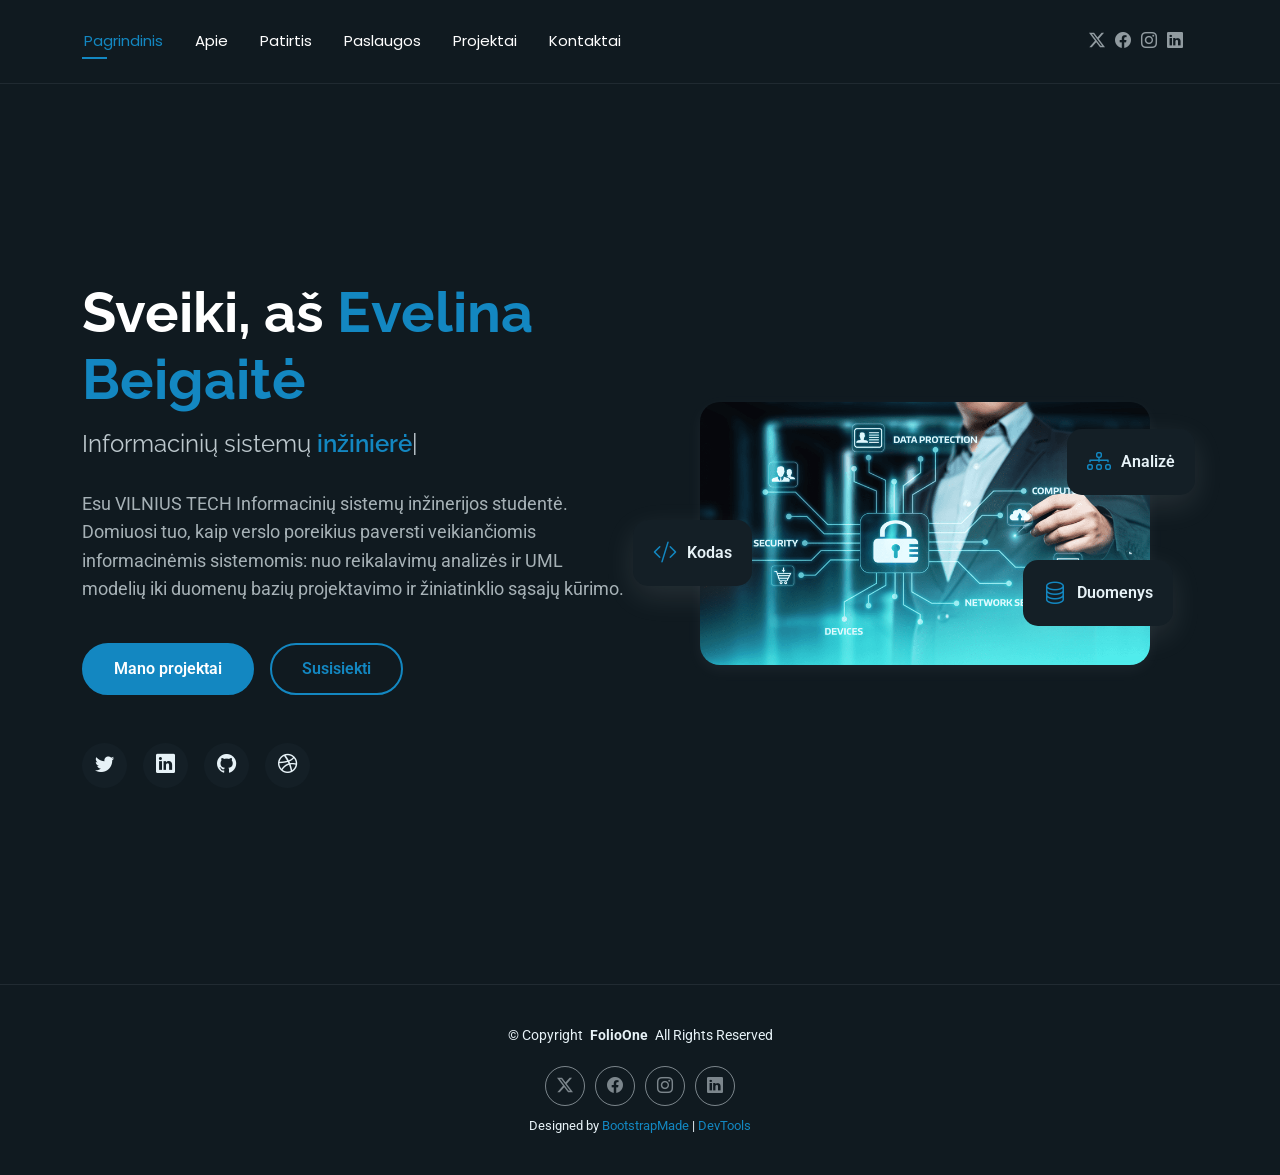
==== commit 888c3ed9: "LD7 papildoma: meta duomenys ir favicon" ====
--- a/index.html
+++ b/index.html
@@ -1,11 +1,12 @@
 <!DOCTYPE html>
-<html lang="en">
+<html lang="lt">
 
 <head>
   <meta charset="utf-8">
   <meta content="width=device-width, initial-scale=1.0" name="viewport">
-  <title>Index - FolioOne Bootstrap Template</title>
-  <meta name="description" content="">
+  <meta name="author" content="Evelina Beigaitė">
+  <meta name="description" content="Evelina Beigaitė CV puslapis">
+  <title>Mano CV</title>
   <meta name="keywords" content="">
 
   <!-- Favicons -->
@@ -48,12 +49,12 @@
 
       <nav id="navmenu" class="navmenu">
         <ul>
-          <li><a href="index.html" class="active">Home</a></li>
-          <li><a href="about.html">About</a></li>
-          <li><a href="resume.html">Resume</a></li>
-          <li><a href="services.html">Services</a></li>
-          <li><a href="portfolio.html">Portfolio</a></li>
-          <li><a href="contact.html">Contact</a></li>
+          <li><a href="index.html" class="active">Pagrindinis</a></li>
+          <li><a href="about.html">Apie</a></li>
+          <li><a href="resume.html">Patirtis</a></li>
+          <li><a href="services.html">Paslaugos</a></li>
+          <li><a href="portfolio.html">Projektai</a></li>
+          <li><a href="contact.html">Kontaktai</a></li>
         </ul>
         <i class="mobile-nav-toggle d-xl-none bi bi-list"></i>
       </nav>
@@ -78,12 +79,12 @@
         <div class="row gy-4 align-items-center">
           <div class="col-lg-6 order-2 order-lg-1">
             <div class="hero-content">
-              <h1 data-aos="fade-up" data-aos-delay="200">Hello, I'm <span class="highlight">Brandon Johnson</span></h1>
-              <h2 data-aos="fade-up" data-aos-delay="300">Creative <span class="typed" data-typed-items="UI/UX Designer, Web Developer, Digital Artist, Brand Strategist"></span></h2>
-              <p data-aos="fade-up" data-aos-delay="400">Lorem ipsum dolor sit amet, consectetur adipiscing elit. Sed do eiusmod tempor incididunt ut labore et dolore magna aliqua. Ut enim ad minim veniam, quis nostrud exercitation ullamco laboris nisi ut aliquip ex ea commodo consequat.</p>
+              <h1 data-aos="fade-up" data-aos-delay="200">Sveiki, aš <span class="highlight">Evelina Beigaitė</span></h1>
+              <h2 data-aos="fade-up" data-aos-delay="300">Informacinių sistemų <span class="typed" data-typed-items="inžinierė, analitikė, duomenų bazių kūrėja, žiniatinklio programuotoja"></span></h2>
+              <p data-aos="fade-up" data-aos-delay="400">Esu VILNIUS TECH Informacinių sistemų inžinerijos studentė. Domiuosi tuo, kaip verslo poreikius paversti veikiančiomis informacinėmis sistemomis: nuo reikalavimų analizės ir UML modelių iki duomenų bazių projektavimo ir žiniatinklio sąsajų kūrimo.</p>
               <div class="hero-actions" data-aos="fade-up" data-aos-delay="500">
-                <a href="portfolio.html" class="btn btn-primary">View My Work</a>
-                <a href="contact.html" class="btn btn-outline">Get In Touch</a>
+                <a href="portfolio.html" class="btn btn-primary">Mano projektai</a>
+                <a href="contact.html" class="btn btn-outline">Susisiekti</a>
               </div>
               <div class="social-links" data-aos="fade-up" data-aos-delay="600">
                 <a href="#"><i class="bi bi-twitter"></i></a>
@@ -96,19 +97,18 @@
           <div class="col-lg-6 order-1 order-lg-2">
             <div class="hero-image" data-aos="zoom-in" data-aos-delay="300">
               <div class="image-wrapper">
-                <img src="assets/img/profile/profile-square-11.webp" alt="Sarah Mitchell" class="img-fluid">
-                <div class="floating-elements">
+<img src="assets/img/profile/cv-nuotrauka.png" alt="Informacinių sistemų inžinerijos iliustracija" class="img-fluid">                <div class="floating-elements">  
                   <div class="floating-card design" data-aos="fade-left" data-aos-delay="700">
-                    <i class="bi bi-palette"></i>
-                    <span>Design</span>
+                    <i class="bi bi-diagram-3"></i>
+                    <span>Analizė</span>
                   </div>
                   <div class="floating-card code" data-aos="fade-right" data-aos-delay="800">
                     <i class="bi bi-code-slash"></i>
-                    <span>Code</span>
+                    <span>Kodas</span>
                   </div>
                   <div class="floating-card creativity" data-aos="fade-up" data-aos-delay="900">
-                    <i class="bi bi-lightbulb"></i>
-                    <span>Ideas</span>
+                    <i class="bi bi-database"></i>
+                    <span>Duomenys</span>
                   </div>
                 </div>
               </div>
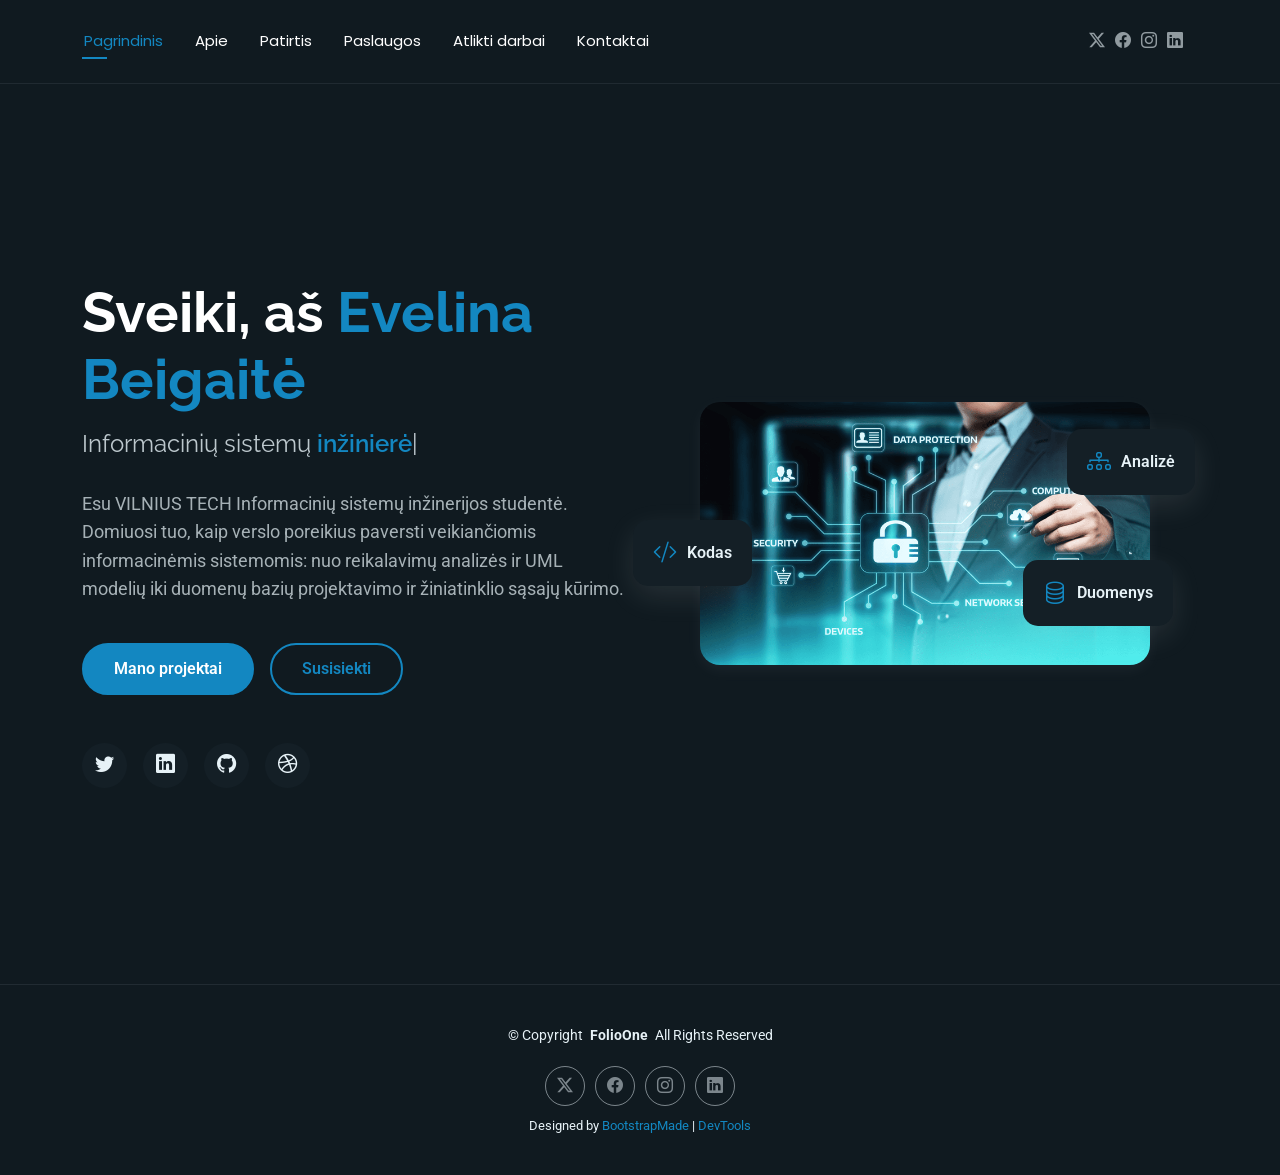
==== commit 1bf6f4c0: "oo" ====
--- a/index.html
+++ b/index.html
@@ -43,7 +43,7 @@
     <div class="container position-relative d-flex align-items-center justify-content-between">
 
       <!-- <a href="index.html" class="logo d-flex align-items-center me-auto me-xl-0">
-      <img src="assets/img/logo.webp" alt="">
+      <img src="assets/img/logo.webp" alt="Svetainės logotipas" width="140" height="140">
       <h1 class="sitename">FolioOne</h1> 
     </a> -->
 
@@ -53,7 +53,7 @@
           <li><a href="about.html">Apie</a></li>
           <li><a href="resume.html">Patirtis</a></li>
           <li><a href="services.html">Paslaugos</a></li>
-          <li><a href="portfolio.html">Projektai</a></li>
+          <li><a href="portfolio.html">Atlikti darbai</a></li>
           <li><a href="contact.html">Kontaktai</a></li>
         </ul>
         <i class="mobile-nav-toggle d-xl-none bi bi-list"></i>
@@ -97,7 +97,8 @@
           <div class="col-lg-6 order-1 order-lg-2">
             <div class="hero-image" data-aos="zoom-in" data-aos-delay="300">
               <div class="image-wrapper">
-<img src="assets/img/profile/cv-nuotrauka.png" alt="Informacinių sistemų inžinerijos iliustracija" class="img-fluid">                <div class="floating-elements">  
+                <img src="assets/img/profile/cv-nuotrauka.png" alt="Kibernetinio saugumo ir duomenų apsaugos schemos iliustracija" width="800" height="466" class="img-fluid">
+                <div class="floating-elements">
                   <div class="floating-card design" data-aos="fade-left" data-aos-delay="700">
                     <i class="bi bi-diagram-3"></i>
                     <span>Analizė</span>
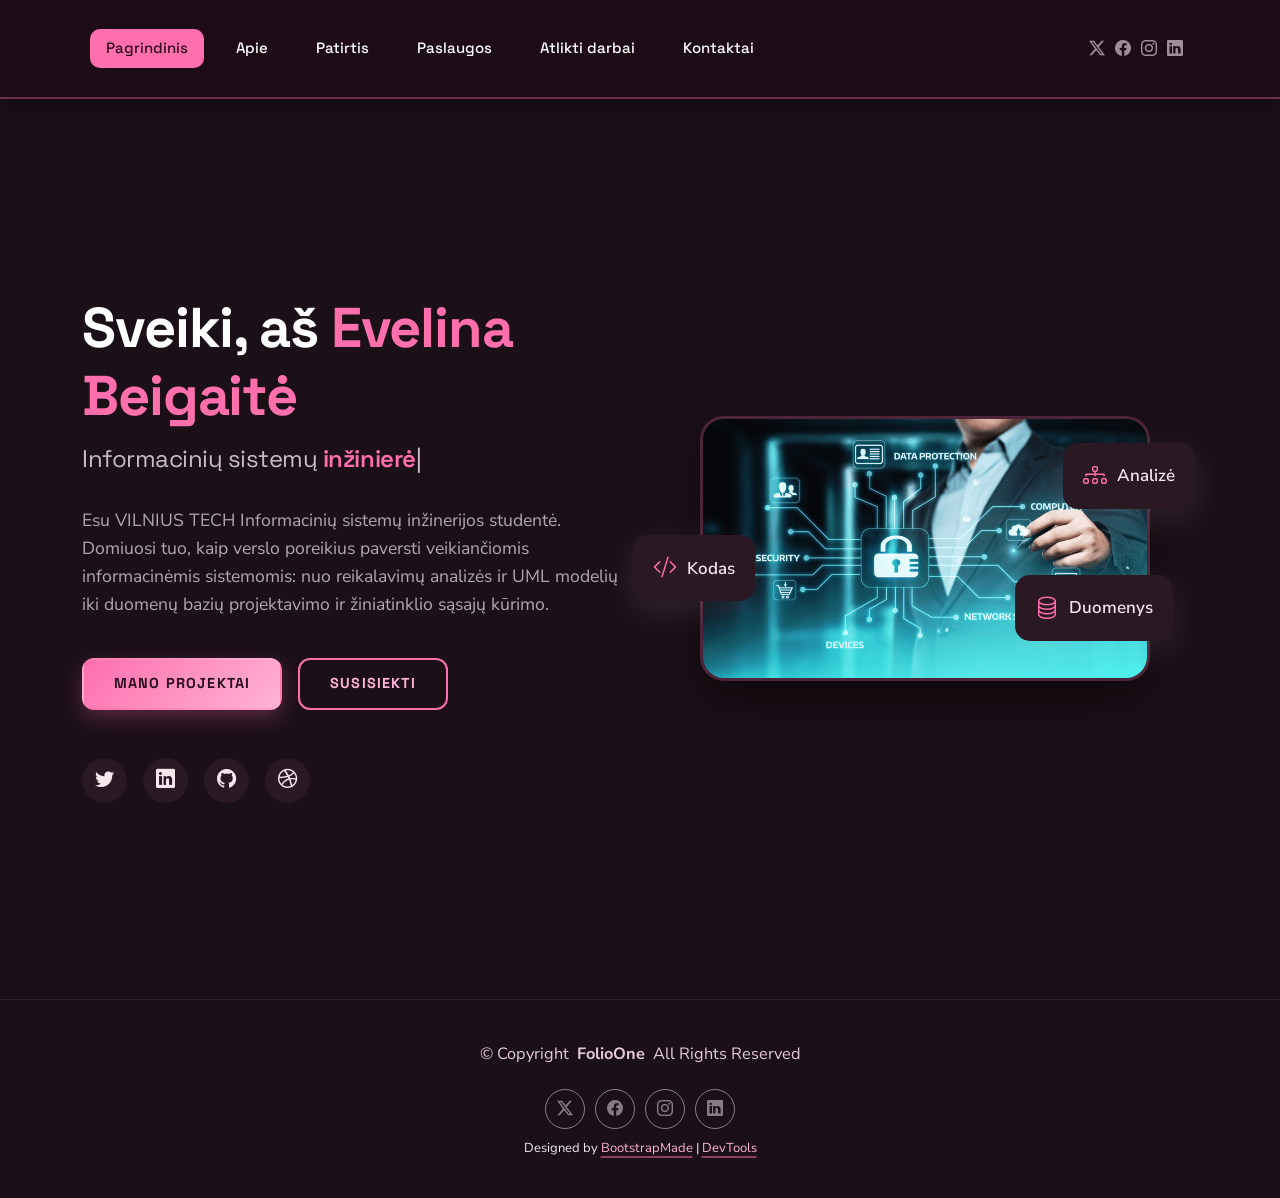
==== commit 5bfe556a: "h" ====
--- a/index.html
+++ b/index.html
@@ -27,6 +27,9 @@
 
   <!-- Main CSS File -->
   <link href="assets/css/main.css" rel="stylesheet">
+
+  <!-- Custom CSS File (įkeliamas po main.css) -->
+  <link href="assets/css/custom.css" rel="stylesheet">
 
   <!-- =======================================================
   * Template Name: FolioOne
--- a/assets/css/custom.css
+++ b/assets/css/custom.css
@@ -0,0 +1,608 @@
+/*==============================================================
+  custom.css – Evelinos Beigaitės CV svetainės stiliai (LD9)
+  Šis failas įkeliamas PO main.css, todėl jo taisyklės
+  perrašo pradinio šablono stilius.
+==============================================================*/
+
+/* Šriftai iš Google Fonts (palaiko lietuviškas raides) */
+@import url("https://fonts.googleapis.com/css2?family=Space+Grotesk:wght@400;500;600;700&family=Nunito+Sans:ital,wght@0,400;0,600;0,700;1,400&display=swap");
+
+/*--------------------------------------------------------------
+  Spalvų ir šriftų kintamieji
+--------------------------------------------------------------*/
+:root {
+  --default-font: "Nunito Sans", system-ui, -apple-system, "Segoe UI", Arial, sans-serif;
+  --heading-font: "Space Grotesk", "Nunito Sans", sans-serif;
+  --nav-font: "Space Grotesk", sans-serif;
+
+  --accent-color: #ff6fae;        /* rožinė spalva vietoj mėlynos */
+  --accent-light: #ffb3d6;
+  --accent-dark: #e0458e;
+  --text-soft: #e6cbd8;           /* pastraipų spalva */
+  --card-border: rgba(255, 111, 174, 0.22);
+  --card-shadow: 0 12px 30px rgba(0, 0, 0, 0.35);
+  --nav-hover-color: #ff6fae;
+
+  /* tamsūs fonai su rožiniu (slyvų) atspalviu */
+  --background-color: #1c1018;
+  --surface-color: #2a1822;
+  --default-color: #f7e6ee;
+  --heading-color: #ffffff;
+  --contrast-color: #2a0f1d;
+  --nav-mobile-background-color: #2e1826;
+  --nav-dropdown-background-color: #1c1018;
+  --nav-dropdown-color: #f7e6ee;
+  --nav-dropdown-hover-color: #ff6fae;
+}
+
+.light-background {
+  --background-color: #24141d;
+  --surface-color: #3a2230;
+}
+
+.dark-background {
+  --background-color: #160b12;
+  --surface-color: #2a1822;
+}
+
+/* Pažymėtas tekstas – rožinis */
+::selection {
+  background: #ff6fae;
+  color: #2a0f1d;
+}
+
+/*==============================================================
+  2. TIPOGRAFIJA
+==============================================================*/
+
+/* 2a. Šriftų šeima */
+body {
+  font-family: var(--default-font);
+  font-size: 17px;
+}
+
+/* 2b. Antraštės h1–h6 */
+h1, h2, h3, h4, h5, h6 {
+  font-family: var(--heading-font);
+  letter-spacing: -0.02em;
+}
+
+h1 {
+  font-size: clamp(2.4rem, 5vw, 3.6rem);
+  font-weight: 700;
+  line-height: 1.1;
+}
+
+h2 {
+  font-size: 2.1rem;
+  font-weight: 700;
+}
+
+h3 {
+  font-size: 1.45rem;
+  font-weight: 600;
+  color: var(--accent-light);
+}
+
+h4 {
+  font-size: 1.2rem;
+  font-weight: 600;
+  color: #ffffff;
+}
+
+h5 {
+  font-size: 0.85rem;
+  font-weight: 600;
+  text-transform: uppercase;
+  letter-spacing: 0.12em;
+  color: var(--accent-color);
+}
+
+h6 {
+  font-size: 0.8rem;
+  font-weight: 500;
+  text-transform: uppercase;
+  letter-spacing: 0.15em;
+  color: var(--text-soft);
+}
+
+/* Skilčių pavadinimai – mažesni, storesni, su rožinės spalvos linija apačioje */
+.section-title h2 {
+  font-size: 2.6rem;
+  font-weight: 700;
+  text-transform: uppercase;
+  letter-spacing: 0.06em;
+  margin-bottom: 1rem;
+}
+
+.section-title h2::after {
+  content: "";
+  display: block;
+  width: 70px;
+  height: 4px;
+  margin: 14px auto 0;
+  border-radius: 4px;
+  background: linear-gradient(90deg, var(--accent-color), var(--accent-light));
+}
+
+/* Pagrindinio puslapio antraštė */
+.hero .hero-content h1 .highlight {
+  color: var(--accent-color);
+}
+
+/* 2c. Pastraipos */
+p {
+  color: var(--text-soft);
+  line-height: 1.8;
+  font-size: 1.02rem;
+  margin-bottom: 1.1rem;
+}
+
+.section-title p {
+  font-style: italic;
+  color: var(--text-soft);
+}
+
+/*==============================================================
+  3. MYGTUKAI IR NUORODOS
+==============================================================*/
+
+/* 3a. Mygtukai: pagrindinis (užpildytas) */
+.btn-primary,
+.hero .hero-actions .btn.btn-primary,
+.php-email-form button[type=submit] {
+  background: linear-gradient(135deg, var(--accent-color), var(--accent-light));
+  color: #2a0f1d;
+  border: 2px solid transparent;
+  border-radius: 12px;
+  padding: 13px 30px;
+  font-family: var(--heading-font);
+  font-weight: 700;
+  text-transform: uppercase;
+  letter-spacing: 0.08em;
+  font-size: 0.9rem;
+  box-shadow: 0 8px 20px rgba(255, 111, 174, 0.25);
+  transition: transform 0.2s ease, box-shadow 0.2s ease, background 0.2s ease;
+}
+
+.btn-primary:hover,
+.hero .hero-actions .btn.btn-primary:hover,
+.php-email-form button[type=submit]:hover {
+  background: linear-gradient(135deg, var(--accent-light), var(--accent-color));
+  color: #2a0f1d;
+  border-color: transparent;
+  transform: translateY(-3px);
+  box-shadow: 0 14px 28px rgba(255, 111, 174, 0.4);
+}
+
+.btn-primary:active,
+.hero .hero-actions .btn.btn-primary:active,
+.php-email-form button[type=submit]:active {
+  transform: translateY(1px) scale(0.97);
+  box-shadow: 0 4px 10px rgba(255, 111, 174, 0.3);
+}
+
+/* Antrinis (kontūrinis) mygtukas */
+.hero .hero-actions .btn.btn-outline,
+.about .intro-content .cta-group .btn-ghost {
+  background: transparent;
+  color: var(--accent-light);
+  border: 2px solid var(--accent-color);
+  border-radius: 12px;
+  padding: 13px 30px;
+  font-family: var(--heading-font);
+  font-weight: 700;
+  text-transform: uppercase;
+  letter-spacing: 0.08em;
+  font-size: 0.9rem;
+  transition: all 0.2s ease;
+}
+
+.hero .hero-actions .btn.btn-outline:hover,
+.about .intro-content .cta-group .btn-ghost:hover {
+  background: var(--accent-color);
+  color: #2a0f1d;
+  transform: translateY(-3px);
+}
+
+.hero .hero-actions .btn.btn-outline:active,
+.about .intro-content .cta-group .btn-ghost:active {
+  background: var(--accent-dark);
+  color: #2a0f1d;
+  transform: scale(0.97);
+}
+
+/* 3b. Nuorodos */
+a {
+  color: var(--accent-color);
+}
+
+a:hover {
+  color: var(--accent-light);
+}
+
+/* Nuorodos tekste ir poraštėje – su pabraukimu, kuris užvedus sustorėja */
+main p a,
+.footer .credits a,
+.about .intro-content .cta-group .link-underline {
+  color: var(--accent-light);
+  text-decoration: underline;
+  text-decoration-color: rgba(255, 111, 174, 0.5);
+  text-decoration-thickness: 2px;
+  text-underline-offset: 4px;
+  transition: all 0.2s ease;
+}
+
+main p a:hover,
+.footer .credits a:hover,
+.about .intro-content .cta-group .link-underline:hover {
+  color: #ffffff;
+  text-decoration-color: var(--accent-color);
+  text-decoration-thickness: 3px;
+  text-underline-offset: 6px;
+}
+
+/* „Apie“ puslapio nuoroda – vietoj šablono plonos linijos stora rožinės spalvos linija */
+.about .intro-content .cta-group .link-underline {
+  text-decoration: none;
+  border-bottom: 2px solid var(--accent-color);
+}
+
+.about .intro-content .cta-group .link-underline:hover {
+  border-bottom-color: #ffffff;
+}
+
+.about .intro-content .cta-group .link-underline::after {
+  display: none;
+}
+
+/*==============================================================
+  4. IŠDĖSTYMAS: TARPAI, KRAŠTINĖS, UŽAPVALINIMAI, ŠEŠĖLIAI
+==============================================================*/
+
+/* 4a. Tarpai skiltyse „Apie“, „Patirtis“, „Atlikti darbai“ */
+.about.section,
+.skills.section,
+.resume.section,
+.portfolio.section {
+  padding: 90px 0 70px;
+}
+
+.about .section-title,
+.skills .section-title,
+.resume .section-title,
+.portfolio .section-title {
+  padding-bottom: 40px;
+}
+
+.about .intro-content .headline {
+  font-weight: 600;
+  margin-bottom: 1.5rem;
+}
+
+.about .intro-content .cta-group {
+  margin-top: 2rem;
+  gap: 1.25rem;
+}
+
+.resume .resume-item {
+  margin-bottom: 2rem;
+  padding: 2rem 2rem 1rem;
+}
+
+.resume .resume-item article {
+  margin-bottom: 1.75rem;
+}
+
+.portfolio .portfolio-card .portfolio-info {
+  padding: 1.5rem 1.5rem 1.25rem;
+}
+
+.portfolio .portfolio-filters {
+  margin-bottom: 45px;
+}
+
+/* 4b. Turinio blokai kiekvienoje sekcijoje */
+
+/* Pagrindinis: paveikslėlis */
+.hero .hero-image .image-wrapper img {
+  border-radius: 24px;
+  border: 3px solid var(--card-border);
+  box-shadow: 0 20px 45px rgba(0, 0, 0, 0.45);
+}
+
+/* Apie: nuotrauka ir įgūdžių kortelės */
+.about .profile-figure .profile-photo {
+  border-radius: 24px;
+  border: 3px solid var(--accent-color);
+  box-shadow: 0 18px 40px rgba(255, 111, 174, 0.18);
+}
+
+.skills .skill-box {
+  border: 1px solid var(--card-border);
+  border-radius: 18px;
+  box-shadow: var(--card-shadow);
+  padding: 28px;
+}
+
+/* Patirtis: kiekvienas blokas – kortelė */
+.resume .resume-item {
+  background-color: var(--surface-color);
+  border: 1px solid var(--card-border);
+  border-radius: 18px;
+  box-shadow: var(--card-shadow);
+}
+
+/* Atlikti darbai: grafikų kortelės */
+.portfolio .portfolio-card {
+  border: 1px solid var(--card-border);
+  border-radius: 18px;
+  box-shadow: var(--card-shadow);
+}
+
+.portfolio .portfolio-card:hover {
+  box-shadow: 0 18px 40px rgba(255, 111, 174, 0.2);
+}
+
+/* Paslaugos: kortelės su rožinės spalvos kraštine kairėje */
+.services .service-item {
+  border: 1px solid var(--card-border);
+  border-left: 5px solid var(--accent-color);
+  border-radius: 16px;
+  box-shadow: var(--card-shadow);
+}
+
+/* Kontaktai: informacijos blokai */
+.contact .info-box,
+.contact .contact-form {
+  border: 1px solid var(--card-border);
+  border-radius: 18px;
+  box-shadow: var(--card-shadow);
+}
+
+/*==============================================================
+  5. DU PASIRINKTI KOMPONENTAI
+==============================================================*/
+
+/* 5.1 Navigacijos juosta: fonas, apatinė kraštinė, šešėlis,
+       aktyvus punktas – „piliulė“ vietoj linijos apačioje */
+.header {
+  background-color: rgba(30, 12, 23, 0.94);
+  border-bottom: 2px solid rgba(255, 111, 174, 0.35);
+  box-shadow: 0 6px 24px rgba(0, 0, 0, 0.4);
+  backdrop-filter: blur(8px);
+}
+
+@media (min-width: 1200px) {
+  .navmenu > ul > li {
+    padding: 14px 8px;
+  }
+
+  .navmenu a,
+  .navmenu a:focus {
+    font-weight: 500;
+    padding: 8px 16px;
+    border-radius: 10px;
+  }
+
+  .navmenu > ul > li > a:before {
+    display: none;
+  }
+
+  .navmenu li:hover > a,
+  .navmenu .active,
+  .navmenu .active:focus {
+    color: #2a0f1d;
+    background-color: var(--accent-color);
+  }
+}
+
+/* 5.2 Mygtukas „į viršų“: forma, dydis, fonas, kraštinė, šešėlis */
+.scroll-top {
+  width: 50px;
+  height: 50px;
+  right: 24px;
+  border-radius: 14px;
+  background: linear-gradient(135deg, var(--accent-dark), var(--accent-color));
+  border: 2px solid var(--accent-light);
+  box-shadow: 0 10px 25px rgba(255, 111, 174, 0.35);
+}
+
+.scroll-top i {
+  color: #2a0f1d;
+  font-size: 28px;
+}
+
+.scroll-top.active {
+  bottom: 24px;
+}
+
+.scroll-top:hover {
+  background: var(--accent-light);
+}
+
+/*==============================================================
+  6. KONTRASTAS
+  Šviesus tekstas (#e6cbd8, #ffffff) ant tamsaus fono (#1c1018) – 12:1,
+  tamsus tekstas (#2a0f1d) ant rožinės spalvos mygtukų – abu atvejai
+  atitinka WCAG AA kontrasto reikalavimą (> 4.5:1).
+==============================================================*/
+
+
+/*==============================================================
+  PAPILDOMA UŽDUOTIS
+==============================================================*/
+
+/* 1a. Nenumeruotas sąrašas – savi ženkleliai su ::before */
+.tech-list {
+  list-style: none;
+  padding-left: 0;
+}
+
+.tech-list > li {
+  position: relative;
+  padding: 8px 0 8px 34px;
+  border-bottom: 1px dashed rgba(255, 111, 174, 0.2);
+}
+
+.tech-list > li::before {
+  content: "▹";
+  position: absolute;
+  left: 6px;
+  top: 6px;
+  color: var(--accent-color);
+  font-size: 1.2rem;
+}
+
+/* 1b. Įdėtinis nenumeruotas sąrašas – kitoks stilius */
+.tech-list ul {
+  list-style: none;
+  margin: 8px 0 4px;
+  padding: 8px 14px;
+  border-left: 3px solid var(--accent-color);
+  border-radius: 0 10px 10px 0;
+  background-color: rgba(255, 111, 174, 0.08);
+}
+
+.tech-list ul li {
+  position: relative;
+  padding: 3px 0 3px 20px;
+  font-size: 0.92rem;
+  color: var(--text-soft);
+}
+
+.tech-list ul li::before {
+  content: "";
+  position: absolute;
+  left: 2px;
+  top: 50%;
+  width: 8px;
+  height: 8px;
+  border: 2px solid var(--accent-light);
+  border-radius: 50%;
+  transform: translateY(-50%);
+}
+
+/* 1a. Numeruotas sąrašas – CSS skaitikliai (counters) */
+.steps-list {
+  list-style: none;
+  counter-reset: etapas;
+  padding-left: 0;
+}
+
+.steps-list > li {
+  counter-increment: etapas;
+  position: relative;
+  padding: 8px 0 8px 48px;
+  min-height: 44px;
+}
+
+.steps-list > li::before {
+  content: counter(etapas);
+  position: absolute;
+  left: 0;
+  top: 4px;
+  width: 34px;
+  height: 34px;
+  line-height: 34px;
+  text-align: center;
+  border-radius: 50%;
+  background: var(--accent-color);
+  color: #2a0f1d;
+  font-family: var(--heading-font);
+  font-weight: 700;
+}
+
+/* 1b. Įdėtinis numeruotas sąrašas – numeriai 2.1, 2.2 */
+.steps-list ol {
+  list-style: none;
+  counter-reset: poetapis;
+  margin: 8px 0 0;
+  padding-left: 0;
+}
+
+.steps-list ol li {
+  counter-increment: poetapis;
+  position: relative;
+  padding: 4px 0 4px 44px;
+  font-size: 0.92rem;
+  font-style: italic;
+  color: var(--text-soft);
+}
+
+.steps-list ol li::before {
+  content: counters(etapas, ".") "." counter(poetapis);
+  position: absolute;
+  left: 0;
+  top: 4px;
+  padding: 0 7px;
+  border: 1px solid var(--accent-color);
+  border-radius: 6px;
+  color: var(--accent-light);
+  font-size: 0.8rem;
+  font-style: normal;
+  font-weight: 700;
+}
+
+/* 2. Kainų lentelė */
+.price-table {
+  width: 100%;
+  border-collapse: separate;
+  border-spacing: 0;
+  border: 1px solid var(--card-border);
+  border-radius: 16px;
+  overflow: hidden;
+  box-shadow: var(--card-shadow);
+}
+
+/* 2c. Vienodi vidiniai tarpai ir lygiavimas centre */
+.price-table th,
+.price-table td {
+  padding: 16px 20px;
+  text-align: center;
+  vertical-align: middle;
+}
+
+/* 2a. Antraštinė eilutė */
+.price-table thead tr {
+  background: linear-gradient(90deg, var(--accent-dark), var(--accent-color));
+}
+
+.price-table thead th {
+  background: transparent;
+  color: #2a0f1d;
+  font-family: var(--heading-font);
+  font-weight: 700;
+  text-transform: uppercase;
+  letter-spacing: 0.08em;
+  font-size: 0.9rem;
+}
+
+/* 2b. „Zebra“ stilius ir :hover efektas */
+.price-table tbody tr:nth-child(odd) {
+  background-color: #2a1822;
+}
+
+.price-table tbody tr:nth-child(even) {
+  background-color: #36202c;
+}
+
+.price-table tbody tr {
+  color: var(--default-color);
+  transition: background-color 0.2s ease;
+}
+
+.price-table tbody tr:hover {
+  background-color: rgba(255, 111, 174, 0.22);
+}
+
+.price-table tbody td:last-child {
+  font-weight: 700;
+  color: var(--accent-light);
+}
+
+/* Kontrastas: aktyvus filtro mygtukas – tamsus tekstas ant rožinės spalvos fono */
+.portfolio .portfolio-filters li.filter-active {
+  color: #2a0f1d;
+  font-weight: 700;
+}
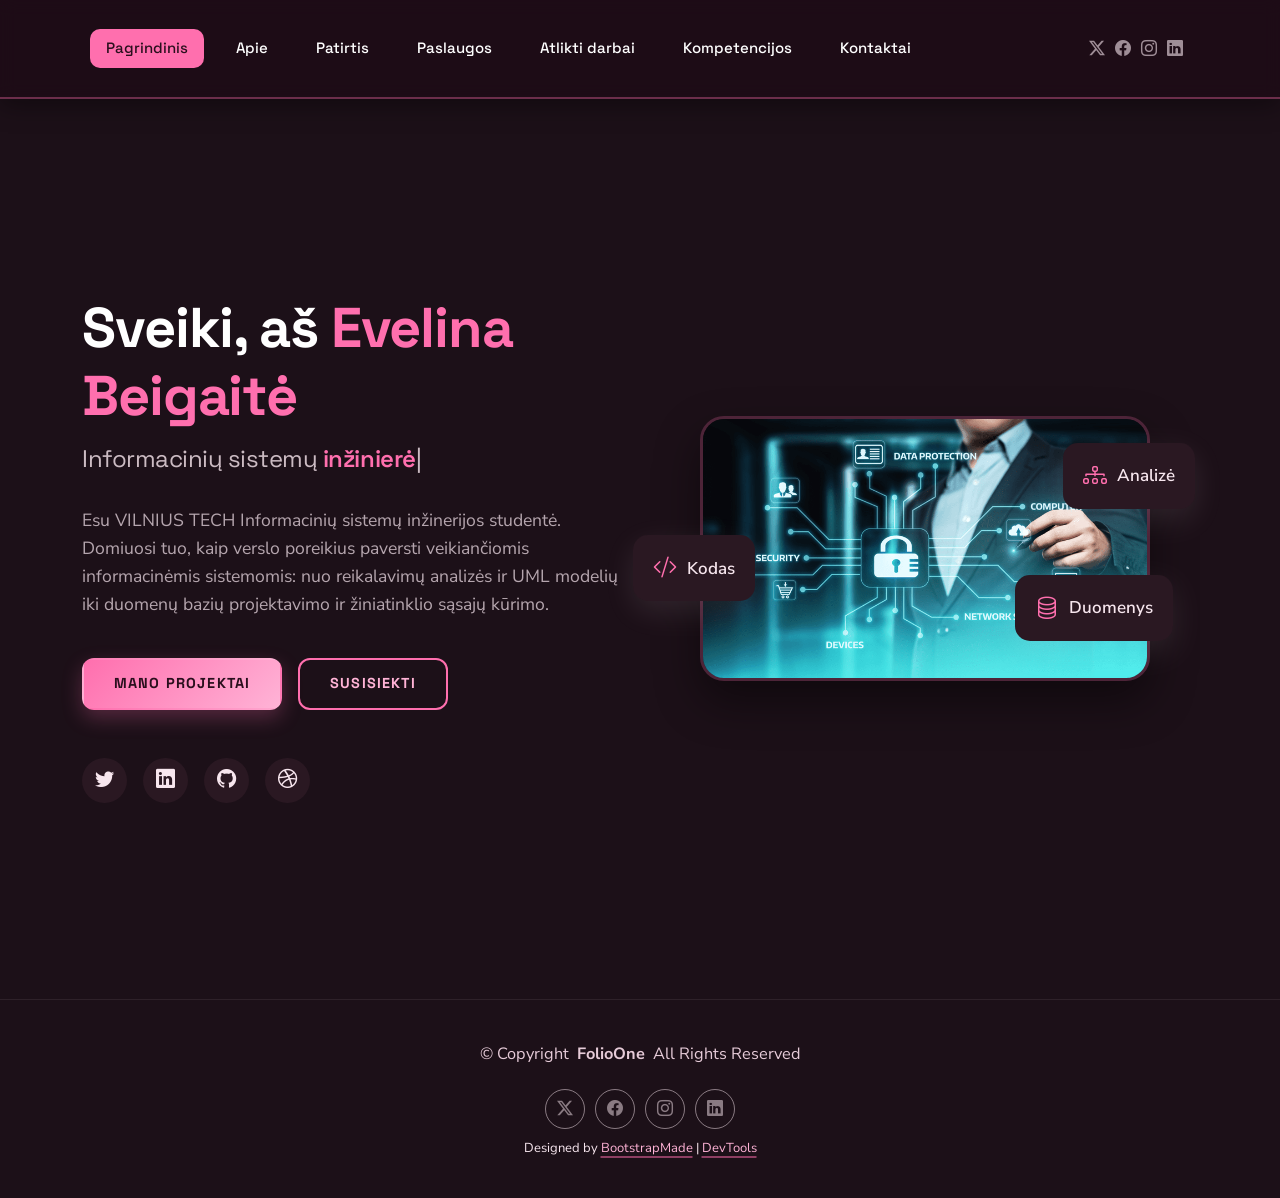
==== commit c542e380: "h" ====
--- a/index.html
+++ b/index.html
@@ -57,6 +57,7 @@
           <li><a href="resume.html">Patirtis</a></li>
           <li><a href="services.html">Paslaugos</a></li>
           <li><a href="portfolio.html">Atlikti darbai</a></li>
+          <li><a href="kompetencijos.html">Kompetencijos</a></li>
           <li><a href="contact.html">Kontaktai</a></li>
         </ul>
         <i class="mobile-nav-toggle d-xl-none bi bi-list"></i>
--- a/assets/css/custom.css
+++ b/assets/css/custom.css
@@ -606,3 +606,351 @@
   color: #2a0f1d;
   font-weight: 700;
 }
+
+
+/*==============================================================
+  LD10 – KOMPETENCIJŲ PAŽANGOS MODULIS
+==============================================================*/
+
+.skill-module-wrap {
+  display: flex;                 /* Flexbox: blokai vienas po kito */
+  flex-direction: column;
+  gap: 24px;
+  padding: 28px;
+  background-color: var(--surface-color);
+  border: 1px solid var(--card-border);
+  border-radius: 22px;
+  box-shadow: var(--card-shadow);
+}
+
+/* 3. XP, lygis ir rangas – Grid, 3 stulpeliai */
+.xp-info {
+  display: grid;
+  grid-template-columns: repeat(3, 1fr);
+  gap: 16px;
+}
+
+.xp-box {
+  display: flex;
+  align-items: center;
+  gap: 14px;
+  padding: 16px 20px;
+  border-radius: 16px;
+  border: 1px solid var(--card-border);
+  background-color: rgba(255, 111, 174, 0.08);
+}
+
+.xp-box i {
+  display: flex;
+  align-items: center;
+  justify-content: center;
+  width: 46px;
+  height: 46px;
+  border-radius: 12px;
+  font-size: 1.3rem;
+  background-color: var(--accent-color);
+  color: #2a0f1d;
+}
+
+.xp-level i {
+  background-color: #c9a3ff;     /* violetinė */
+}
+
+.xp-rank i {
+  background-color: #ffd27f;     /* auksinė */
+}
+
+.xp-label {
+  display: block;
+  font-size: 0.8rem;
+  text-transform: uppercase;
+  letter-spacing: 0.08em;
+  color: var(--text-soft);
+}
+
+.xp-value {
+  font-family: var(--heading-font);
+  font-size: 1.5rem;
+  color: #ffffff;
+}
+
+/* 4. Progreso juosta */
+.xp-progress-head {
+  display: flex;
+  justify-content: space-between;
+  margin-bottom: 8px;
+  font-weight: 600;
+  font-size: 0.95rem;
+  color: var(--text-soft);
+}
+
+.xp-bar {
+  width: 100%;
+  height: 26px;
+  border-radius: 13px;
+  background-color: #3a2230;     /* likusi (neužpildyta) dalis */
+  border: 1px solid var(--card-border);
+  overflow: hidden;
+}
+
+.xp-bar-fill {
+  height: 100%;
+  border-radius: 13px;
+  background: linear-gradient(90deg, var(--accent-dark), var(--accent-color), var(--accent-light));
+  color: #2a0f1d;
+  font-weight: 700;
+  font-size: 0.85rem;
+  display: flex;
+  align-items: center;
+  justify-content: flex-end;
+  padding-right: 12px;
+}
+
+/* 5. Statistika – Flexbox eilutė */
+.skill-stats {
+  display: flex;
+  justify-content: space-around;
+  flex-wrap: wrap;
+  gap: 12px;
+  padding: 14px 10px;
+  border-top: 1px solid var(--card-border);
+  border-bottom: 1px solid var(--card-border);
+}
+
+.stat-item {
+  display: flex;
+  align-items: center;
+  gap: 8px;
+  color: var(--text-soft);
+}
+
+.stat-item i {
+  color: var(--accent-color);
+  font-size: 1.2rem;
+}
+
+.stat-item strong {
+  color: #ffffff;
+  font-size: 1.15rem;
+}
+
+/* 2. Įgūdžių lenta (Kanban) – Grid, 3 kategorijos */
+.skill-board {
+  display: grid;
+  grid-template-columns: repeat(3, 1fr);
+  gap: 18px;
+  align-items: start;
+}
+
+.board-column {
+  display: flex;
+  flex-direction: column;
+  gap: 12px;
+  padding: 16px;
+  min-height: 220px;
+  border-radius: 18px;
+  background-color: var(--background-color);
+  border: 1px solid var(--card-border);
+  border-top: 5px solid var(--column-color);
+}
+
+/* kiekviena kategorija turi savo spalvą */
+.column-planned  { --column-color: #ffd27f; }
+.column-learning { --column-color: #c9a3ff; }
+.column-done     { --column-color: #7fe3b0; }
+
+.column-title {
+  display: flex;
+  align-items: center;
+  gap: 8px;
+  margin: 0 0 4px;
+  font-size: 1.15rem;
+  color: var(--column-color);
+}
+
+/* Įgūdžio kortelė */
+.skill-card {
+  display: flex;
+  align-items: flex-start;
+  gap: 12px;
+  padding: 14px;
+  border-radius: 14px;
+  background-color: var(--surface-color);
+  border: 1px solid rgba(255, 255, 255, 0.06);
+  border-left: 4px solid var(--column-color);
+  box-shadow: 0 6px 16px rgba(0, 0, 0, 0.3);
+  transition: transform 0.2s ease, box-shadow 0.2s ease;
+}
+
+.skill-card:hover {
+  transform: translateY(-3px);
+  box-shadow: 0 10px 22px rgba(0, 0, 0, 0.4);
+}
+
+.skill-icon {
+  flex-shrink: 0;
+  display: flex;
+  align-items: center;
+  justify-content: center;
+  width: 38px;
+  height: 38px;
+  border-radius: 10px;
+  font-size: 1.1rem;
+  color: var(--column-color);
+  background-color: rgba(255, 255, 255, 0.06);
+}
+
+.skill-card h4 {
+  font-size: 1rem;
+  margin: 0 0 8px;
+}
+
+.skill-meta {
+  display: flex;
+  flex-wrap: wrap;
+  gap: 6px;
+}
+
+.skill-status,
+.skill-xp {
+  font-size: 0.75rem;
+  font-weight: 700;
+  padding: 3px 9px;
+  border-radius: 20px;
+}
+
+.skill-status {
+  background-color: var(--column-color);
+  color: #2a0f1d;
+}
+
+.skill-xp {
+  border: 1px solid var(--column-color);
+  color: var(--column-color);
+}
+
+/* Prisitaikymas prie mažesnių ekranų */
+@media (max-width: 991px) {
+  .skill-board,
+  .xp-info {
+    grid-template-columns: 1fr;
+  }
+
+  .skill-module-wrap {
+    padding: 18px;
+  }
+}
+
+
+/*==============================================================
+  LD10 – PAPILDOMA UŽDUOTIS: ANIMACIJOS
+==============================================================*/
+
+/* 1. „Paslaugų“ skilties animuotas gradientinis fonas */
+.services.section {
+  background: linear-gradient(-45deg, #1c1018, #3d1530, #2a1240, #1c1018, #4a1a3a);
+  background-size: 400% 400%;
+  animation: gradientasJuda 18s ease infinite;
+}
+
+@keyframes gradientasJuda {
+  0%   { background-position: 0% 50%; }
+  50%  { background-position: 100% 50%; }
+  100% { background-position: 0% 50%; }
+}
+
+/* 2. „Apie“ skilties CSS figūros */
+.about.section {
+  position: relative;
+  overflow: hidden;
+}
+
+.about .container {
+  position: relative;
+  z-index: 1;                    /* turinys virš figūrų */
+}
+
+.about-shapes {
+  position: absolute;
+  inset: 0;
+  z-index: 0;
+  pointer-events: none;          /* figūros netrukdo spausti nuorodų */
+}
+
+.shape {
+  position: absolute;
+  opacity: 0.55;
+}
+
+/* Apskritimas – didėja ir mažėja (Scaling) */
+.shape-circle {
+  top: 70px;
+  right: 6%;
+  width: 90px;
+  height: 90px;
+  border-radius: 50%;
+  background: radial-gradient(circle at 30% 30%, var(--accent-light), var(--accent-dark));
+  animation: pulsuoja 4s ease-in-out infinite;
+}
+
+/* Trikampis – sukasi (Rotating), padarytas iš kraštinių */
+.shape-triangle {
+  bottom: 25px;
+  left: 42%;
+  width: 0;
+  height: 0;
+  border-left: 45px solid transparent;
+  border-right: 45px solid transparent;
+  border-bottom: 78px solid #c9a3ff;
+  animation: sukasi 10s linear infinite;
+}
+
+/* Kvadratas – plaukioja aukštyn ir žemyn (Floating) */
+.shape-square {
+  top: 74%;
+  right: 14%;
+  width: 55px;
+  height: 55px;
+  border: 4px solid var(--accent-color);
+  border-radius: 10px;
+  animation: plaukioja 6s ease-in-out infinite;
+}
+
+/* Žiedas – plaukioja į šonus */
+.shape-ring {
+  top: 40px;
+  left: 42%;
+  width: 40px;
+  height: 40px;
+  border: 5px dotted #ffd27f;
+  border-radius: 50%;
+  animation: iSonus 7s ease-in-out infinite;
+}
+
+@keyframes pulsuoja {
+  0%, 100% { transform: scale(1); }
+  50%      { transform: scale(1.35); }
+}
+
+@keyframes sukasi {
+  from { transform: rotate(0deg); }
+  to   { transform: rotate(360deg); }
+}
+
+@keyframes plaukioja {
+  0%, 100% { transform: translateY(0) rotate(0deg); }
+  50%      { transform: translateY(-40px) rotate(45deg); }
+}
+
+@keyframes iSonus {
+  0%, 100% { transform: translateX(0); }
+  50%      { transform: translateX(60px); }
+}
+
+/* Vartotojams, kurie sistemoje išjungę animacijas */
+@media (prefers-reduced-motion: reduce) {
+  .services.section,
+  .shape {
+    animation: none;
+  }
+}
